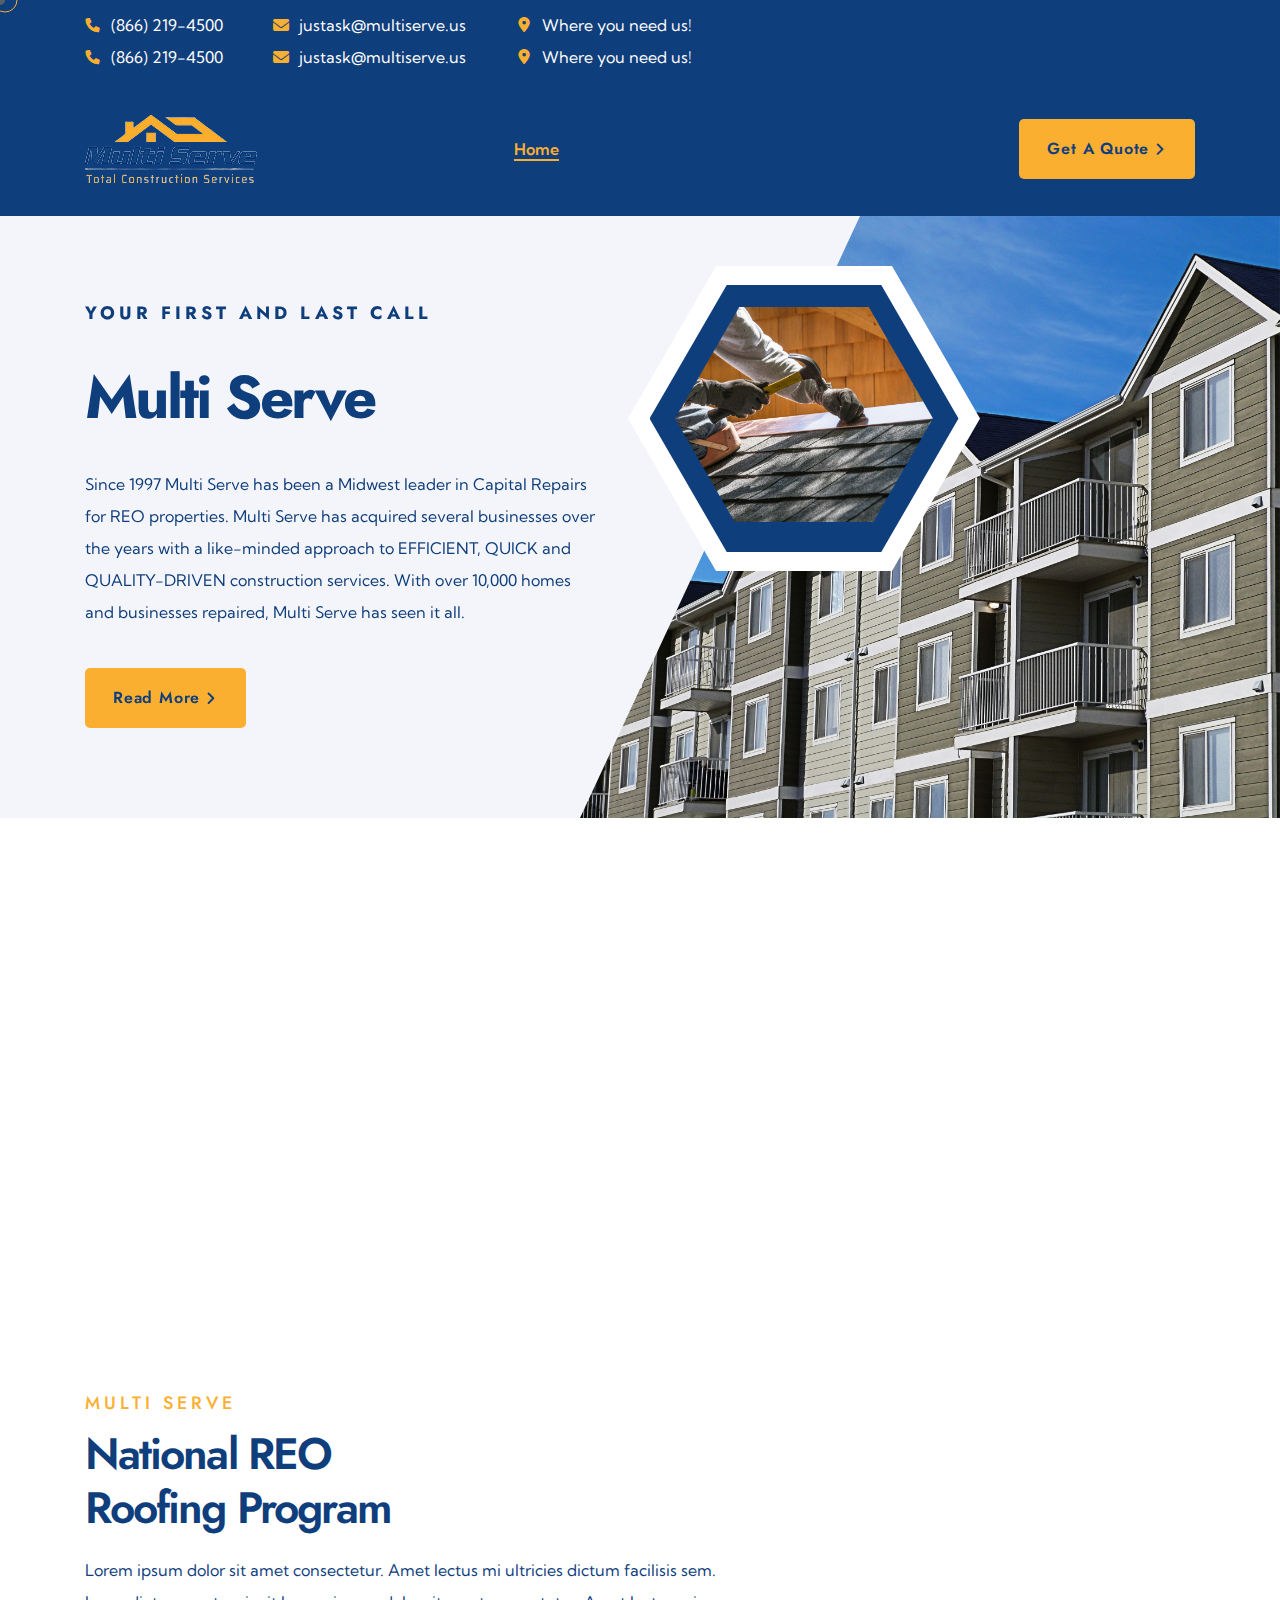
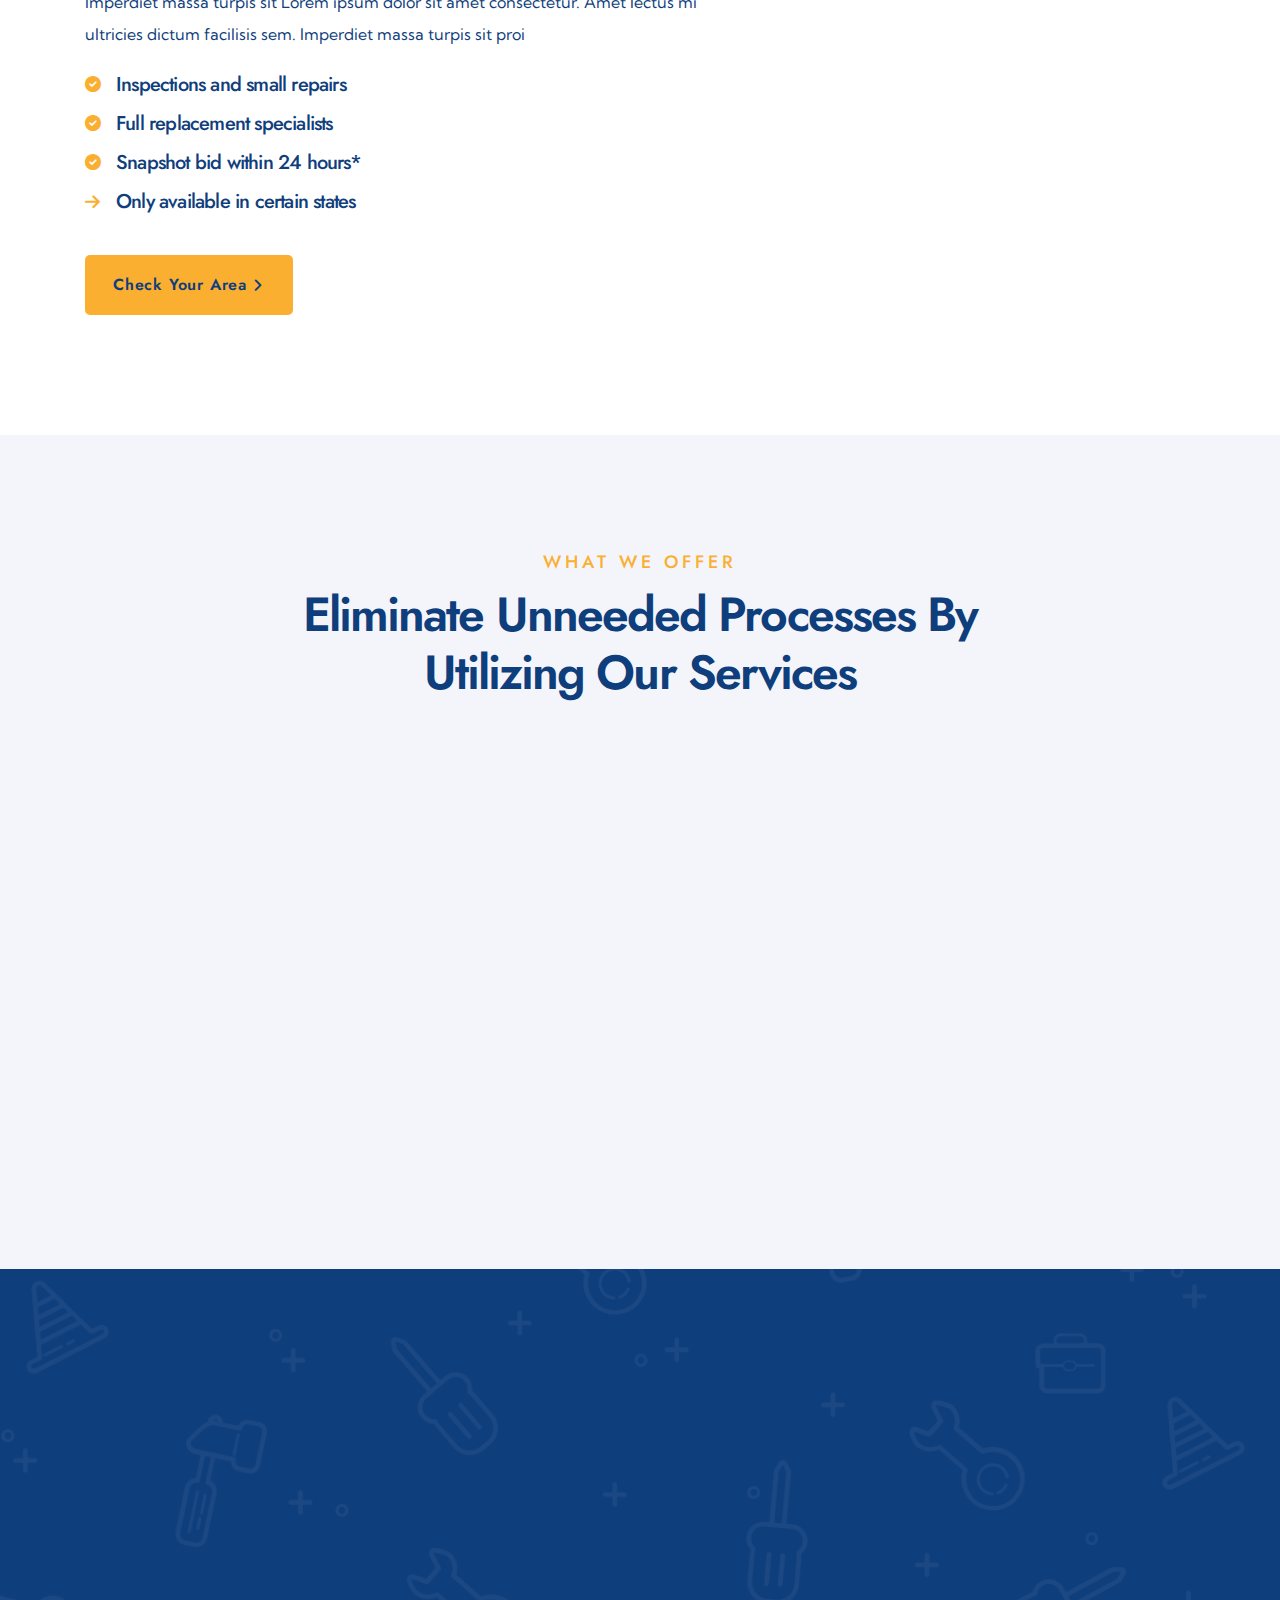
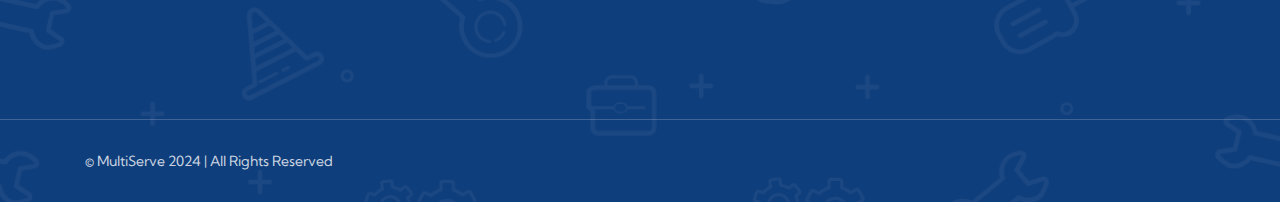
==== index.html @ 9b361db8 "Revert "fix links"" ====
<!DOCTYPE html>
<html lang="en">

<head>
    <meta charset="UTF-8" />
    <meta name="viewport" content="width=device-width, initial-scale=1.0" />
    <title> Home | MultiServe </title>
    <!-- favicons Icons -->
    <link rel="apple-touch-icon" sizes="180x180" href="assets/images/favicons/apple-touch-icon.png" />
    <link rel="icon" type="image/png" sizes="32x32" href="assets/images/favicons/favicon-32x32.png" />
    <link rel="icon" type="image/png" sizes="16x16" href="assets/images/favicons/favicon-16x16.png" />
    <link rel="manifest" href="assets/images/favicons/site.webmanifest" />
    <meta name="description" content="Home | MultiServe" />

    <!-- fonts -->
    <link rel="preconnect" href="https://fonts.googleapis.com">

    <link rel="preconnect" href="https://fonts.gstatic.com" crossorigin>

    <link href="https://fonts.googleapis.com/css2?family=Kumbh+Sans:wght@100..900&display=swap" rel="stylesheet">

    <link href="https://fonts.googleapis.com/css2?family=Jost:ital,wght@0,100..900;1,100..900&display=swap"
        rel="stylesheet">



    <link rel="stylesheet" href="assets/vendors/bootstrap/css/bootstrap.min.css" />
    <link rel="stylesheet" href="assets/vendors/animate/animate.min.css" />
    <link rel="stylesheet" href="assets/vendors/animate/custom-animate.css" />
    <link rel="stylesheet" href="assets/vendors/fontawesome/css/all.min.css" />
    <link rel="stylesheet" href="assets/vendors/jarallax/jarallax.css" />
    <link rel="stylesheet" href="assets/vendors/jquery-magnific-popup/jquery.magnific-popup.css" />
    <link rel="stylesheet" href="assets/vendors/odometer/odometer.min.css" />
    <link rel="stylesheet" href="assets/vendors/swiper/swiper.min.css" />
    <link rel="stylesheet" href="assets/vendors/icons/style.css">
    <link rel="stylesheet" href="assets/vendors/owl-carousel/owl.carousel.min.css" />
    <link rel="stylesheet" href="assets/vendors/owl-carousel/owl.theme.default.min.css" />
    <link rel="stylesheet" href="assets/vendors/bootstrap-select/css/bootstrap-select.min.css" />
    <link rel="stylesheet" href="assets/vendors/nice-select/nice-select.css" />
    <link rel="stylesheet" href="assets/vendors/jquery-ui/jquery-ui.css" />

    <link rel="stylesheet" href="assets/css/styles.css" />
    <link rel="stylesheet" href="assets/css/styles-responsive.css" />
</head>

<body class="custom-cursor">

    <div class="custom-cursor__cursor"></div>
    <div class="custom-cursor__cursor-two"></div>

    <div class="page-wrapper">
        <header class="main-header-three">
            <div class="main-menu-three__top">
                <div class="container">
                    <div class="main-menu-three__top-inner">
                        <div class="main-menu-three__top-right">
                            <ul class="list-unstyled main-menu-three__contact-list">
                                <li>
                                    <div class="icon">
                                        <i class="icon-call"></i>
                                    </div>
                                    <div class="text">
                                        <p><a href="tel:866218-4500">(866) 219-4500</a>
                                        </p>
                                    </div>
                                </li>
                                <li>
                                    <div class="icon">
                                        <i class="icon-envolop"></i>
                                    </div>
                                    <div class="text">
                                        <p><a href="mailto:justask@multiserve.us">justask@multiserve.us</a>
                                        </p>
                                    </div>
                                </li>
                                <li>
                                    <div class="icon">
                                        <i class="icon-location"></i>
                                    </div>
                                    <div class="text">
                                        <p>Where you need us!</p>
                                    </div>
                                </li>
                            </ul>
                            <!-- <div class="main-menu-three__social">
                                        <a href="#"><i class="icon-facebook"></i></a>
                                        <a href="#"><i class="icon-instagram"></i></a>
                                        <a href="#"><i class="icon-twitter"></i></a>
                                        <a href="#"><i class="icon-linkin"></i></a>
                                    </div> -->
                            <div class="main-menu-three__top-right">
                                <ul class="list-unstyled main-menu-three__contact-list">
                                    <li>
                                        <div class="icon">
                                            <i class="icon-call"></i>
                                        </div>
                                        <div class="text">
                                            <p><a href="tel:866218-4500">(866) 219-4500</a>
                                            </p>
                                        </div>
                                    </li>
                                    <li>
                                        <div class="icon">
                                            <i class="icon-envolop"></i>
                                        </div>
                                        <div class="text">
                                            <p><a href="mailto:justask@multiserve.us">justask@multiserve.us</a>
                                            </p>
                                        </div>
                                    </li>
                                    <li>
                                        <div class="icon">
                                            <i class="icon-location"></i>
                                        </div>
                                        <div class="text">
                                            <p>Where you need us!</p>
                                        </div>
                                    </li>
                                </ul>
                                <!-- <div class="main-menu-three__social">
                                        <a href="#"><i class="icon-facebook"></i></a>
                                        <a href="#"><i class="icon-instagram"></i></a>
                                        <a href="#"><i class="icon-twitter"></i></a>
                                        <a href="#"><i class="icon-linkin"></i></a>
                                    </div> -->
                            </div>
                        </div>
                    </div>
                </div>
                <nav class="main-menu main-menu-three">
                    <div class="main-menu-three__wrapper">
                        <div class="container">
                            <div class="main-menu-three__wrapper-inner">
                                <div class="main-menu-three__logo">
                                    <a href="index.html"><img src="assets/images/resources/logo-full.png" alt=""></a>
                                </div>
                                <div class="main-menu-three__left">
                                    <div class="main-menu-three__main-menu-box">
                                        <a href="#" class="mobile-nav__toggler"><i class="fa fa-bars"></i></a>
                                        <ul class="main-menu__list">
                                            <li>
                                                <a href="index.html">Home </a>
                                            </li>
                                            <li>
                                                <a href="about.html">About Us</a>
                                            </li>
                                            <li>
                                                <a href="contact.html">Contact</a>
                                            </li>
                                        </ul>
                                    </div>
                                </div>
                                <div class="main-menu-three__right">
                                    <div class="main-menu-three__btn-box">
                                        <a href="contact.html" class="main-menu-three__btn thm-btn">Get a quote<span
                                                class="icon-arrow-left"></span></a>
                                    </div>
                                </div>
                            </div>
                        </div>
                    </div>
                </nav>
        </header>

        <div class="stricky-header stricked-menu main-menu main-menu-three">
            <div class="sticky-header__content"></div><!-- /.sticky-header__content -->
        </div><!-- /.stricky-header -->

        <!--Main Slider Two Start-->
        <section class="main-slider-two">
            <div class="swiper-container thm-swiper__slider"
                data-swiper-options='{"slidesPerView": 1, "effect": "fade"}'>
                <div class="swiper-wrapper">

                    <div class="swiper-slide">
                        <div class="main-slider-two__img"
                            style="background-image: url(assets/images/resources/main-slider-two-img-1.jpg);"></div>
                        <div class="main-slier-two__small-img-box">
                            <div class="main-slier-two__small-img-inner">
                                <div class="main-slier-two__small-img">
                                    <img src="assets/images/resources/main-slier-two-small-img-1.jpg" alt="">
                                </div>
                            </div>
                        </div>
                        <div class="main-slier-two__shape-1"></div>
                        <div class="main-slier-two__shape-2"></div>
                        <div class="main-slier-two__shape-3"></div>
                        <div class="container">
                            <div class="row">
                                <div class="col-xl-12">
                                    <div class="main-slider-two__content">
                                        <div class="main-slider-two__sub-title-box">
                                            <p class="main-slider-two__sub-title">YOUR FIRST AND LAST CALL</p>
                                        </div>
                                        <h2 class="main-slider-two__title">Multi Serve</h2>
                                        <p class="main-slider-two__text">
                                            Since 1997 Multi Serve has been a Midwest leader in Capital Repairs <br />
                                            for REO properties. Multi Serve has acquired several businesses over <br />
                                            the years with a like-minded approach to EFFICIENT, QUICK and <br />
                                            QUALITY-DRIVEN construction services. With over 10,000 homes <br /> and
                                            businesses repaired, Multi Serve has seen it all.
                                        </p>
                                        <div class="main-slider-two__btn-and-video">
                                            <div class="main-slider-two__btn-box">
                                                <a href="about.html" class="main-slider-two__btn thm-btn">Read More<span
                                                        class="icon-arrow-left"></span></a>
                                            </div>
                                            <!-- <div class="main-slider-two__video-link">
                                                <a href="https://www.youtube.com/watch?v=Get7rqXYrbQ"
                                                    class="video-popup">
                                                    <div class="main-slider-two__video-icon">
                                                        <span class="icon-play"></span>
                                                        <i class="ripple"></i>
                                                    </div>
                                                </a>
                                                <h4 class="main-slider-two__video-text">Watch Video</h4>
                                            </div> -->
                                        </div>
                                    </div>
                                </div>
                            </div>
                        </div>
                    </div>

                </div>



            </div>
        </section>
        <!--Main Slider Two End-->

        <!--Services Four Start -->
        <section class="services-four">
            <div class="container">
                <div class="row">
                    <!--Services Four Single Start-->
                    <div class="col-xl-3 col-lg-6 col-md-6 wow fadeInLeft" data-wow-delay="100ms">
                        <div class="services-four__single">
                            <div class="services-four__icon">
                                <span class="icon-pros"></span>
                            </div>
                            <div class="services-four__title"><a href="roof-repair-pros.html">Capital Repair</a></div>
                            <p class="services-four__text">Our Capital Repair Services have performed work in over
                                10,000 homes throughout...</p>
                            <div class="services-four__read-more">
                                <a href="roof-repair-pros.html">Read More<span class="icon-right-arrow"></span></a>
                            </div>
                        </div>
                    </div>
                    <!--Services Four Single End-->
                    <!--Services Four Single Start-->
                    <div class="col-xl-3 col-lg-6 col-md-6 wow fadeInUp" data-wow-delay="200ms">
                        <div class="services-four__single">
                            <div class="services-four__icon">
                                <span class="icon-window"></span>
                            </div>
                            <div class="services-four__title"><a href="elevate-roof-solutions.html">Multi-Family
                                    Services</a>
                            </div>
                            <p class="services-four__text">From deferred maintenance to full campus upgrades, Multi
                                Serve is well...</span></p>
                            <div class="services-four__read-more">
                                <a href="elevate-roof-solutions.html">Read More<span
                                        class="icon-right-arrow"></span></a>
                            </div>
                        </div>
                    </div>
                    <!--Services Four Single End-->
                    <!--Services Four Single Start-->
                    <div class="col-xl-3 col-lg-6 col-md-6 wow fadeInUp" data-wow-delay="400ms">
                        <div class="services-four__single">
                            <div class="services-four__icon">
                                <span class="icon-cap"></span>
                            </div>
                            <div class="services-four__title"><a href="roof-repair-pros.html">National Roofing</a></div>
                            <p class="services-four__text">Cosmetic or Full Structural Repairs - Roofing, Siding,
                                Windows, Doors, Mechanics...
                            <div class="services-four__read-more">
                                <a href="roof-repair-pros.html">Read More<span class="icon-right-arrow"></span></a>
                            </div>
                        </div>
                    </div>
                    <!--Services Four Single End-->
                    <!--Services Four Single Start-->
                    <div class="col-xl-3 col-lg-6 col-md-6 wow fadeInRight" data-wow-delay="600ms">
                        <div class="services-four__single">
                            <div class="services-four__icon">
                                <span class="icon-floor"></span>
                            </div>
                            <div class="services-four__title"><a href="elite-roof-installations.html">Realtor
                                    Partnership</a>
                            </div>
                            <p class="services-four__text">We provide you with the tools needed to work hand-in-hand
                                with us to acquire...</p>
                            <div class="services-four__read-more">
                                <a href="premier-roof-maintenance.html">Read More<span
                                        class="icon-right-arrow"></span></a>
                            </div>
                        </div>
                    </div>
                    <!--Services Four Single End-->
                </div>
            </div>
        </section>
        <!--Services Four End -->

        <!--About Two Start -->
        <section class="about-two">
            <div class="container">
                <div class="row">
                    <div class="col-xl-7">
                        <div class="about-two__left">
                            <div class="section-title text-left">
                                <div class="section-title__tagline-box">
                                    <span class="section-title__tagline">MULTI SERVE</span>
                                </div>
                                <h2 class="section-title__title">National REO <br>Roofing Program</h2>
                            </div>
                            <p class="about-two__text">Lorem ipsum dolor sit amet consectetur. Amet lectus mi ultricies
                                dictum facilisis sem.<br> Imperdiet massa turpis sit Lorem ipsum dolor sit amet
                                consectetur.
                                Amet lectus mi<br> ultricies dictum facilisis sem. Imperdiet massa turpis sit proi</p>
                            <ul class="about-two__points list-unstyled">
                                <li>
                                    <div class="icon">
                                        <span class="icon-check"></span>
                                    </div>
                                    <p>Inspections and small repairs</p>
                                </li>
                                <li>
                                    <div class="icon">
                                        <span class="icon-check"></span>
                                    </div>
                                    <p>Full replacement specialists</p>
                                </li>
                                <li>
                                    <div class="icon">
                                        <span class="icon-check"></span>
                                    </div>
                                    <p>Snapshot bid within 24 hours*</p>
                                </li>
                                <li>
                                    <div class="icon">
                                        <span class="icon-right-arrow"></span>
                                    </div>
                                    <p>Only available in certain states</p>
                                </li>
                            </ul>
                            <div class="about-two__btn-box">
                                <a href="about.html" class="about-two__btn thm-btn">Check your area<span
                                        class="icon-arrow-left"></span></a>
                            </div>
                        </div>
                    </div>
                    <div class="col-xl-5">
                        <div class="about-two__right wow slideInRight" data-wow-delay="100ms"
                            data-wow-duration="2500ms">
                            <div class="about-two__img-box">
                                <div class="about-two__img">
                                    <img src="assets/images/resources/about-two-img-1.jpg" alt="">
                                    <!-- <div class="about-two__video-link">
                                        <a href="https://www.youtube.com/watch?v=Get7rqXYrbQ" class="video-popup">
                                            <div class="about-two__video-icon">
                                                <span class="icon-play"></span>
                                                <i class="ripple"></i>
                                            </div>
                                        </a>
                                    </div> -->
                                </div>
                                <div class="about-two__img-shape"></div>
                                <!-- <div class="about-two__happy-client">
                                    <ul class="about-two__happy-client-img-list list-unstyled">
                                        <li>
                                            <div class="about-two__happy-client-img">
                                                <img src="assets/images/resources/about-two-happy-client-img-1.jpg"
                                                    alt="">
                                            </div>
                                        </li>
                                        <li>
                                            <div class="about-two__happy-client-img">
                                                <img src="assets/images/resources/about-two-happy-client-img-2.jpg"
                                                    alt="">
                                            </div>
                                        </li>
                                        <li>
                                            <div class="about-two__happy-client-img">
                                                <img src="assets/images/resources/about-two-happy-client-img-3.jpg"
                                                    alt="">
                                            </div>
                                        </li>
                                    </ul>
                                    <div class="about-two__happy-client-content">
                                        <div class="about-two__count count-box">
                                            <h3 class="count-text" data-stop="200" data-speed="1500">00</h3>
                                            <span>+</span>
                                        </div>
                                        <p class="about-two__text">Happy Clients</p>
                                    </div>
                                </div> -->
                                <p style="width: 100%;"><small style="float: right;">
                                        *In most cases.
                                    </small></p>
                            </div>
                        </div>
                    </div>
                </div>
            </div>
        </section>
        <!--About Two End -->

        <!--Process One Start -->
        <section class="process-one">
            <div class="container">
                <div class="section-title text-center">
                    <div class="section-title__tagline-box">
                        <span class="section-title__tagline">WHAT WE OFFER</span>
                    </div>
                    <h2 class="section-title__title">Eliminate unneeded processes by<br> utilizing our services</h2>
                </div>
                <div class="row">
                    <!--Process One Single Start-->
                    <div class="col-xl-3 col-md-6 wow fadeInRight">
                        <div class="process-one__single">
                            <div class="process-one__icon">
                                <span class="icon-moss"></span>
                            </div>
                            <h3 class="process-one__title">Roofing</h3>
                        </div>
                    </div>
                    <!--Process One Single End-->
                    <!--Process One Single Start-->
                    <div class="col-xl-3 col-md-6 wow fadeInRight">
                        <div class="process-one__single">
                            <div class="process-one__icon">
                                <span class="icon-horizon"></span>
                            </div>
                            <h3 class="process-one__title">Siding</h3>
                        </div>
                    </div>
                    <!--Process One Single End-->
                    <!--Process One Single Start-->
                    <div class="col-xl-3 col-md-6 wow fadeInRight">
                        <div class="process-one__single">
                            <div class="process-one__icon">
                                <span class="icon-attic"></span>
                            </div>
                            <h3 class="process-one__title">Windows</h3>
                        </div>
                    </div>
                    <!--Process One Single End-->
                    <!--Process One Single Start-->
                    <div class="col-xl-3 col-md-6 wow fadeInRight">
                        <div class="process-one__single">
                            <div class="process-one__icon">
                                <span class="icon-ice-dam"></span>
                            </div>
                            <h3 class="process-one__title">Painting</h3>
                        </div>
                    </div>
                    <!--Process One Single End-->
                    <!--Process One Single Start-->
                    <div class="col-xl-3 col-md-6 wow fadeInRight">
                        <div class="process-one__single">
                            <div class="process-one__icon">
                                <span class="icon-roof-cleaning"></span>
                            </div>
                            <h3 class="process-one__title">Flooring</h3>
                        </div>
                    </div>
                    <!--Process One Single End-->
                    <!--Process One Single Start-->
                    <div class="col-xl-3 col-md-6 wow fadeInRight">
                        <div class="process-one__single">
                            <div class="process-one__icon">
                                <span class="icon-eaves"></span>
                            </div>
                            <h3 class="process-one__title">Doors</h3>
                        </div>
                    </div>
                    <!--Process One Single End-->
                    <!--Process One Single Start-->
                    <div class="col-xl-3 col-md-6 wow fadeInRight">
                        <div class="process-one__single">
                            <div class="process-one__icon">
                                <span class="icon-eaves"></span>
                            </div>
                            <h3 class="process-one__title">Mechanics</h3>
                        </div>
                    </div>
                    <!--Process One Single End-->
                    <!--Process One Single Start-->
                    <div class="col-xl-3 col-md-6 wow fadeInRight">
                        <div class="process-one__single">
                            <div class="process-one__icon">
                                <span class="icon-eaves"></span>
                            </div>
                            <h3 class="process-one__title">Compliance</h3>
                        </div>
                    </div>
                    <!--Process One Single End-->
                    <div class="col-0 col-xl-1"></div>
                    <!--Process One Single Start-->
                    <div class="col-xl-5 col-lg-6 wow fadeInRight">
                        <div class="process-one__single">
                            <div class="process-one__icon">
                                <span class="icon-eaves"></span>
                            </div>
                            <h3 class="process-one__title">Light and full construction</h3>
                        </div>
                    </div>
                    <!--Process One Single End-->
                    <!--Process One Single Start-->
                    <div class="col-xl-5 col-lg-6 wow fadeInRight">
                        <div class="process-one__single">
                            <div class="process-one__icon">
                                <span class="icon-eaves"></span>
                            </div>
                            <h3 class="process-one__title">Mold/Asbestos abatement</h3>
                        </div>
                    </div>
                    <!--Process One Single End-->
                </div>
            </div>
        </section>
        <!--Process One End -->



        <!-- Video One Start
        <section class="video-one">
            <div class="video-one__bg" style="background-image: url(assets/images/backgrounds/video-one-bg.jpg);"></div>
            <div class="container">
                <div class="video-one__inner">
                    <div class="video-one__video-link">
                        <a href="https://www.youtube.com/watch?v=Get7rqXYrbQ" class="video-popup">
                            <div class="video-one__video-icon">
                                <span class="icon-play"></span>
                                <i class="ripple"></i>
                            </div>
                        </a>
                    </div>
                </div>
            </div>
        </section>
        Video One End -->



        <!--Site Footer Start-->
        <footer class="site-footer-two">
            <div class="site-footer-two__bg"
                style="background-image: url(assets/images/backgrounds/site-footer-two-bg.png);"></div>
            <div class="site-footer-two__top">
                <div class="container">
                    <div class="site-footer-two__top-inner">
                        <div class="row">
                            <div class="col-xl-2 col-lg-6 col-md-6 wow fadeInUp" data-wow-delay="100ms">
                                <div class="footer-widget-two__column footer-widget-two__about">
                                    <div class="footer-widget-two__logo">
                                        <a href="index.html"><img src="assets/images/resources/logo-white.png"
                                                alt=""></a>
                                    </div>
                                    <p class="footer-widget-two__about-text">The first and last call <br /> you'll need
                                        to make!</p>
                                    <div class="footer-widget-two__social">
                                        <a href="#"><span class="icon-facebook"></span></a>
                                        <a href="#"><span class="icon-twitter"></span></a>
                                        <a href="#"><span class="icon-linkin"></span></a>
                                        <a href="#"><span class="icon-pinterest"></span></a>
                                    </div>
                                </div>
                            </div>
                            <div class="col-xl-3 col-lg-6 col-md-6 wow fadeInUp" data-wow-delay="200ms">
                                <div class="footer-widget-two__column footer-widget-two__services">
                                    <div class="footer-widget-two__title-box">
                                        <h3 class="footer-widget-two__title">Services</h3>
                                    </div>
                                    <ul class="footer-widget-two__services-list list-unstyled">
                                        <li>
                                            <a href="elite-roof-installations.html"><span
                                                    class="icon-arrow-left"></span>REO Capital Repair</a>
                                        </li>
                                        <li>
                                            <a href="roof-repair-pros.html"><span
                                                    class="icon-arrow-left"></span>Multi-Family Services</a>
                                        </li>
                                        <li>
                                            <a href="elevate-roof-solutions.html"><span
                                                    class="icon-arrow-left"></span>National Roofing Program</a>
                                        </li>
                                        <li>
                                            <a href="elevate-roof-solutions.html"><span
                                                    class="icon-arrow-left"></span>Partnership Program</a>
                                        </li>
                                    </ul>
                                </div>
                            </div>
                            <div class="col-xl-4 col-lg-6 col-md-6 wow fadeInUp" data-wow-delay="300ms">
                                <div class="footer-widget-two__column footer-widget-two__contact">
                                    <div class="footer-widget-two__title-box">
                                        <h3 class="footer-widget-two__title">Let's Connect</h3>
                                    </div>
                                    <ul class="footer-widget-two__contact-list list-unstyled">
                                        <li>
                                            <div class="icon">
                                                <span class="icon-call"></span>
                                            </div>
                                            <a href="tel:866218-4500">(866) 219-4500</a>
                                        </li>
                                        <li>
                                            <div class="icon">
                                                <span class="icon-envolop"></span>
                                            </div>
                                            <a href="mailto:justask@multiserve.us">justask@multiserve.us</a>
                                        </li>
                                        <li>
                                            <div class="icon">
                                                <span class="icon-location"></span>
                                            </div>
                                            <p>Where you need us!</p>
                                        </li>
                                    </ul>
                                </div>
                            </div>
                        </div>
                    </div>
                </div>
            </div>
            <div class="site-footer__bottom">
                <div class="container">
                    <div class="site-footer__bottom-inner">
                        <p class="site-footer__bottom-text">© MultiServe 2024 | All Rights Reserved</p>
                    </div>
                </div>
            </div>
        </footer>
        <!--Site Footer End-->


    </div><!-- /.page-wrapper -->


    <div class="mobile-nav__wrapper">
        <div class="mobile-nav__overlay mobile-nav__toggler"></div>
        <!-- /.mobile-nav__overlay -->
        <div class="mobile-nav__content">
            <span class="mobile-nav__close mobile-nav__toggler"><i class="fa fa-times"></i></span>

            <div class="logo-box">
                <a href="index.html" aria-label="logo image">
                    <img src="assets/images/resources/logo-white.png" width="150" alt="" />
                </a>
            </div>
            <!-- /.logo-box -->
            <div class="mobile-nav__container"></div>
            <!-- /.mobile-nav__container -->

            <ul class="mobile-nav__contact list-unstyled">
                <li>
                    <i class="fa fa-envelope"></i>
                    <a href="mailto:justask@multiserve.us">justask@multiserve.us</a>
                </li>
                <li>
                    <i class="fa fa-phone-alt"></i>
                    <a href="tel:866218-4500">(866) 219-4500</a>
                </li>
            </ul><!-- /.mobile-nav__contact -->
            <div class="mobile-nav__top">
                <div class="mobile-nav__social">
                    <a href="#" class="fab fa-twitter"></a>
                    <a href="#" class="fab fa-facebook-square"></a>
                    <a href="#" class="fab fa-pinterest-p"></a>
                    <a href="#" class="fab fa-instagram"></a>
                </div><!-- /.mobile-nav__social -->
            </div><!-- /.mobile-nav__top -->



        </div>
        <!-- /.mobile-nav__content -->
    </div>
    <!-- /.mobile-nav__wrapper -->

    <!--Scroll to top-->
    <div class="scroll-to-top">
        <svg class="scroll-top-inner" viewBox="-1 -1 102 102">
            <path d="M50,1 a49,49 0 0,1 0,98 a49,49 0 0,1 0,-98" />
        </svg>
    </div>


    <script src="assets/vendors/jquery/jquery-3.6.0.min.js"></script>
    <script src="assets/vendors/bootstrap/js/bootstrap.bundle.min.js"></script>
    <script src="assets/vendors/jarallax/jarallax.min.js"></script>
    <script src="assets/vendors/jquery-ajaxchimp/jquery.ajaxchimp.min.js"></script>
    <script src="assets/vendors/jquery-appear/jquery.appear.min.js"></script>
    <script src="assets/vendors/jquery-circle-progress/jquery.circle-progress.min.js"></script>
    <script src="assets/vendors/jquery-magnific-popup/jquery.magnific-popup.min.js"></script>
    <script src="assets/vendors/jquery-validate/jquery.validate.min.js"></script>
    <script src="assets/vendors/odometer/odometer.min.js"></script>
    <script src="assets/vendors/swiper/swiper.min.js"></script>
    <script src="assets/vendors/wnumb/wNumb.min.js"></script>
    <script src="assets/vendors/wow/wow.js"></script>
    <script src="assets/vendors/isotope/isotope.js"></script>
    <script src="assets/vendors/owl-carousel/owl.carousel.min.js"></script>
    <script src="assets/vendors/bootstrap-select/js/bootstrap-select.min.js"></script>
    <script src="assets/vendors/jquery-ui/jquery-ui.js"></script>
    <script src="assets/vendors/jquery.circle-type/jquery.circleType.js"></script>
    <script src="assets/vendors/jquery.circle-type/jquery.lettering.min.js"></script>
    <script src="assets/vendors/nice-select/jquery.nice-select.min.js"></script>
    <script src="assets/vendors/marque/marquee.min.js"></script>
    <script src="assets/vendors/countdown/countdown.min.js"></script>
    <script src="assets/vendors/gsap/gsap.js"></script>
    <script src="assets/vendors/gsap/ScrollTrigger.js"></script>
    <script src="assets/vendors/gsap/SplitText.js"></script>
    <script src="assets/vendors/scroll/scrolltop.min.js"></script>

    <script src="assets/js/index.js"></script>
</body>

</html>
---- assets/vendors/jarallax/jarallax.css ----
.jarallax {
    position: relative;
    z-index: 0;
}
.jarallax > .jarallax-img {
    position: absolute;
    object-fit: cover;
    /* support for plugin https://github.com/bfred-it/object-fit-images */
    font-family: 'object-fit: cover;';
    top: 0;
    left: 0;
    width: 100%;
    height: 100%;
    z-index: -1;
}
---- assets/vendors/icons/style.css ----
@font-face {
  font-family: 'icomoon';
  src: url('fonts/icomoon.eot?orkqwr');
  src: url('fonts/icomoon.eot?orkqwr#iefix') format('embedded-opentype'),
    url('fonts/icomoon.ttf?orkqwr') format('truetype'), url('fonts/icomoon.woff?orkqwr') format('woff'),
    url('fonts/icomoon.svg?orkqwr#icomoon') format('svg');
  font-weight: normal;
  font-style: normal;
  font-display: block;
}

[class^='icon-'],
[class*=' icon-'] {
  /* use !important to prevent issues with browser extensions that change fonts */
  font-family: 'icomoon' !important;
  speak: never;
  font-style: normal;
  font-weight: normal;
  font-variant: normal;
  text-transform: none;
  line-height: 1;

  /* Better Font Rendering =========== */
  -webkit-font-smoothing: antialiased;
  -moz-osx-font-smoothing: grayscale;
}

.icon-arrow-left:before {
  content: '\e900';
}

.icon-arrow-right:before {
  content: '\e901';
}

.icon-arrow-up:before {
  content: '\e902';
}

.icon-arrow-up-2:before {
  content: '\e903';
}

.icon-attic:before {
  content: '\e904';
}

.icon-award:before {
  content: '\e905';
}

.icon-award-2:before {
  content: '\e906';
}

.icon-big-arrow:before {
  content: '\e907';
}

.icon-calender:before {
  content: '\e908';
}

.icon-call:before {
  content: '\e909';
}

.icon-cap:before {
  content: '\e90a';
}

.icon-check:before {
  content: '\e90b';
}

.icon-comment:before {
  content: '\e90c';
}

.icon-dabble-arrow-1:before {
  content: '\e90d';
}

.icon-dabble-arrow-up:before {
  content: '\e90e';
}

.icon-dil-matchin:before {
  content: '\e90f';
}

.icon-eaves:before {
  content: '\e910';
}

.icon-elevate:before {
  content: '\e911';
}

.icon-email:before {
  content: '\e912';
}

.icon-envolop:before {
  content: '\e913';
}

.icon-facebook:before {
  content: '\e914';
}

.icon-file:before {
  content: '\e915';
}

.icon-floor:before {
  content: '\e916';
}

.icon-hammer:before {
  content: '\e917';
}

.icon-horizon:before {
  content: '\e918';
}

.icon-ice-dam:before {
  content: '\e919';
}

.icon-instagram:before {
  content: '\e91a';
}

.icon-installation:before {
  content: '\e91b';
}

.icon-leak:before {
  content: '\e91c';
}

.icon-left-arrow:before {
  content: '\e91d';
}

.icon-linkin:before {
  content: '\e91e';
}

.icon-location:before {
  content: '\e91f';
}

.icon-moss:before {
  content: '\e920';
}

.icon-munis:before {
  content: '\e921';
}

.icon-paper-plan:before {
  content: '\e922';
}

.icon-pinterest:before {
  content: '\e923';
}

.icon-play:before {
  content: '\e924';
}

.icon-plus:before {
  content: '\e925';
}

.icon-premier:before {
  content: '\e926';
}

.icon-pros:before {
  content: '\e927';
}

.icon-quote:before {
  content: '\e928';
}

.icon-quote-1:before {
  content: '\e929';
}

.icon-review:before {
  content: '\e92a';
}

.icon-right-arrow:before {
  content: '\e92b';
}

.icon-right-arrwo-1:before {
  content: '\e92c';
}

.icon-roof-cleaning:before {
  content: '\e92d';
}

.icon-roof-sealing:before {
  content: '\e92e';
}

.icon-search:before {
  content: '\e92f';
}

.icon-share:before {
  content: '\e930';
}

.icon-shield:before {
  content: '\e931';
}

.icon-star:before {
  content: '\e932';
}

.icon-star-2:before {
  content: '\e933';
}

.icon-twitter:before {
  content: '\e934';
}

.icon-user:before {
  content: '\e935';
}

.icon-user-2:before {
  content: '\e936';
}

.icon-Vector:before {
  content: '\e937';
}

.icon-Vector-1:before {
  content: '\e938';
}

.icon-Vector-3:before {
  content: '\e939';
}

.icon-window:before {
  content: '\e93a';
}

.icon-xamps:before {
  content: '\e93b';
}
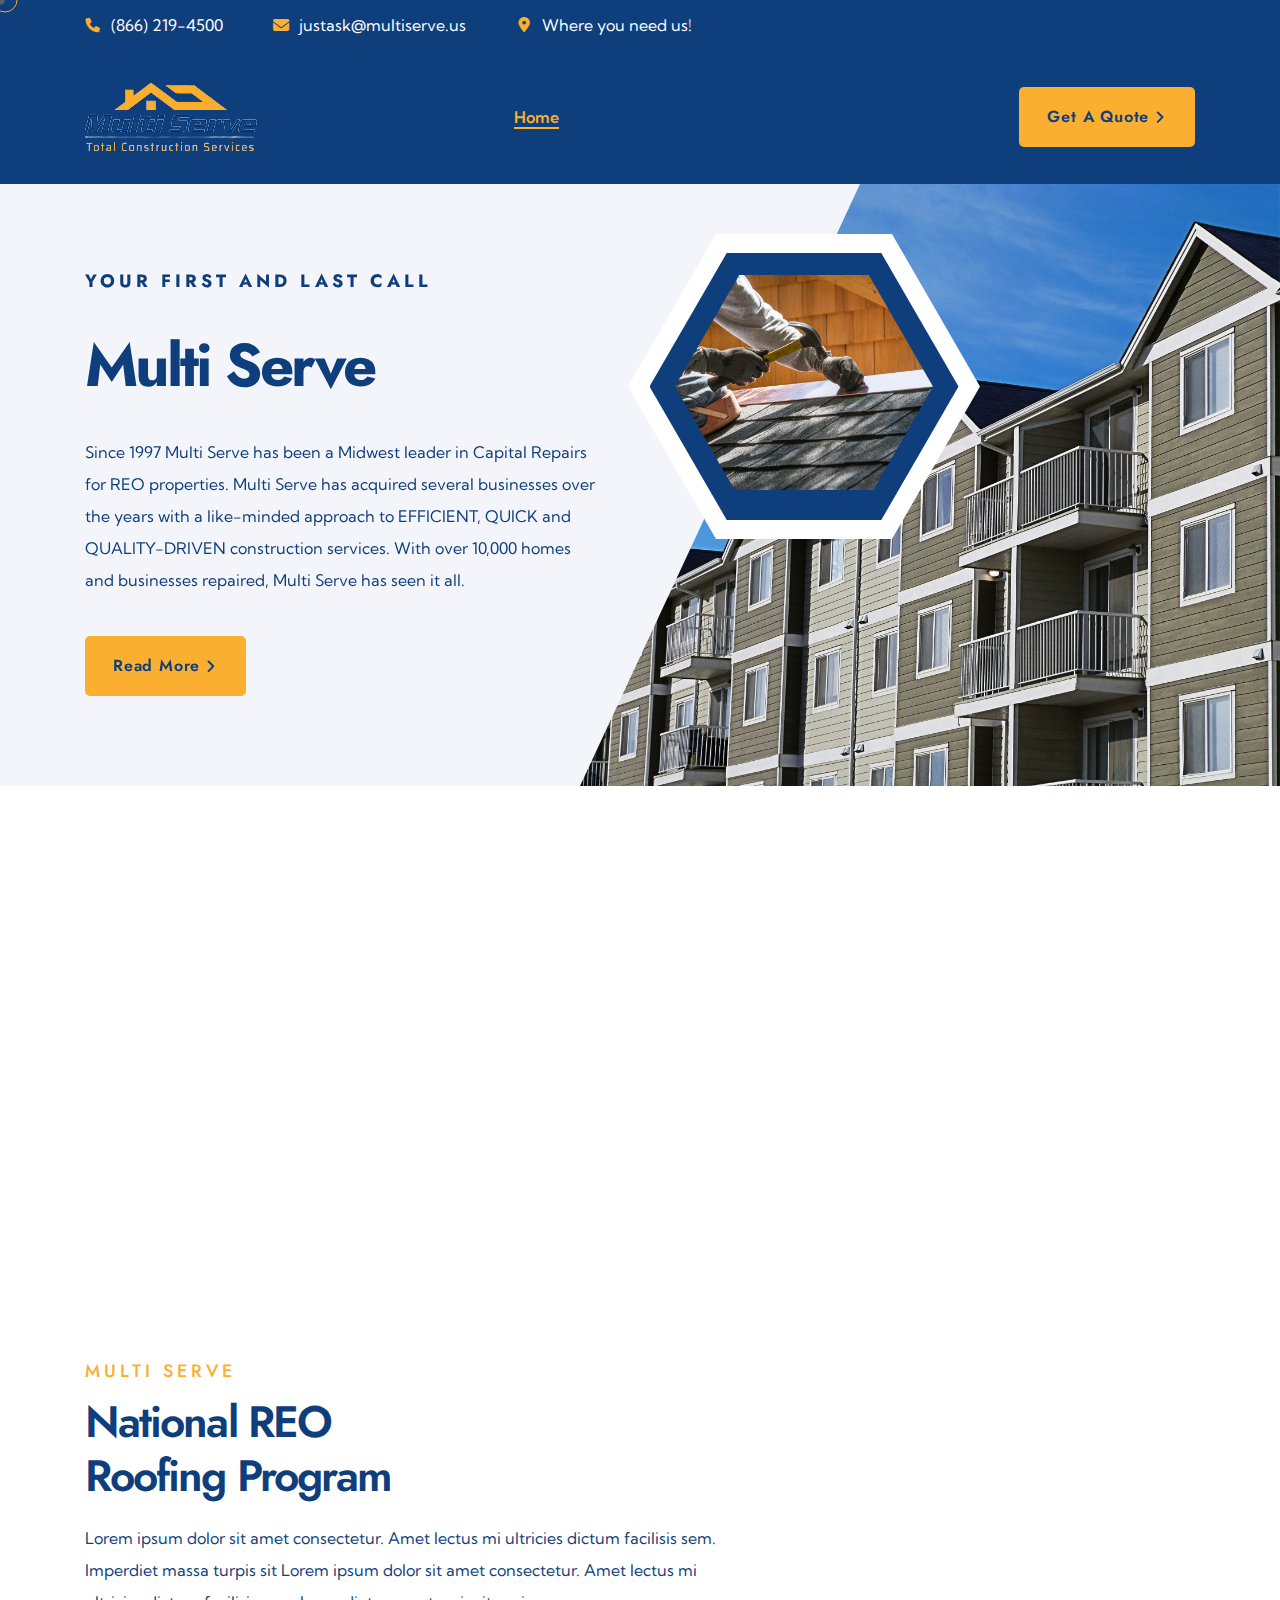
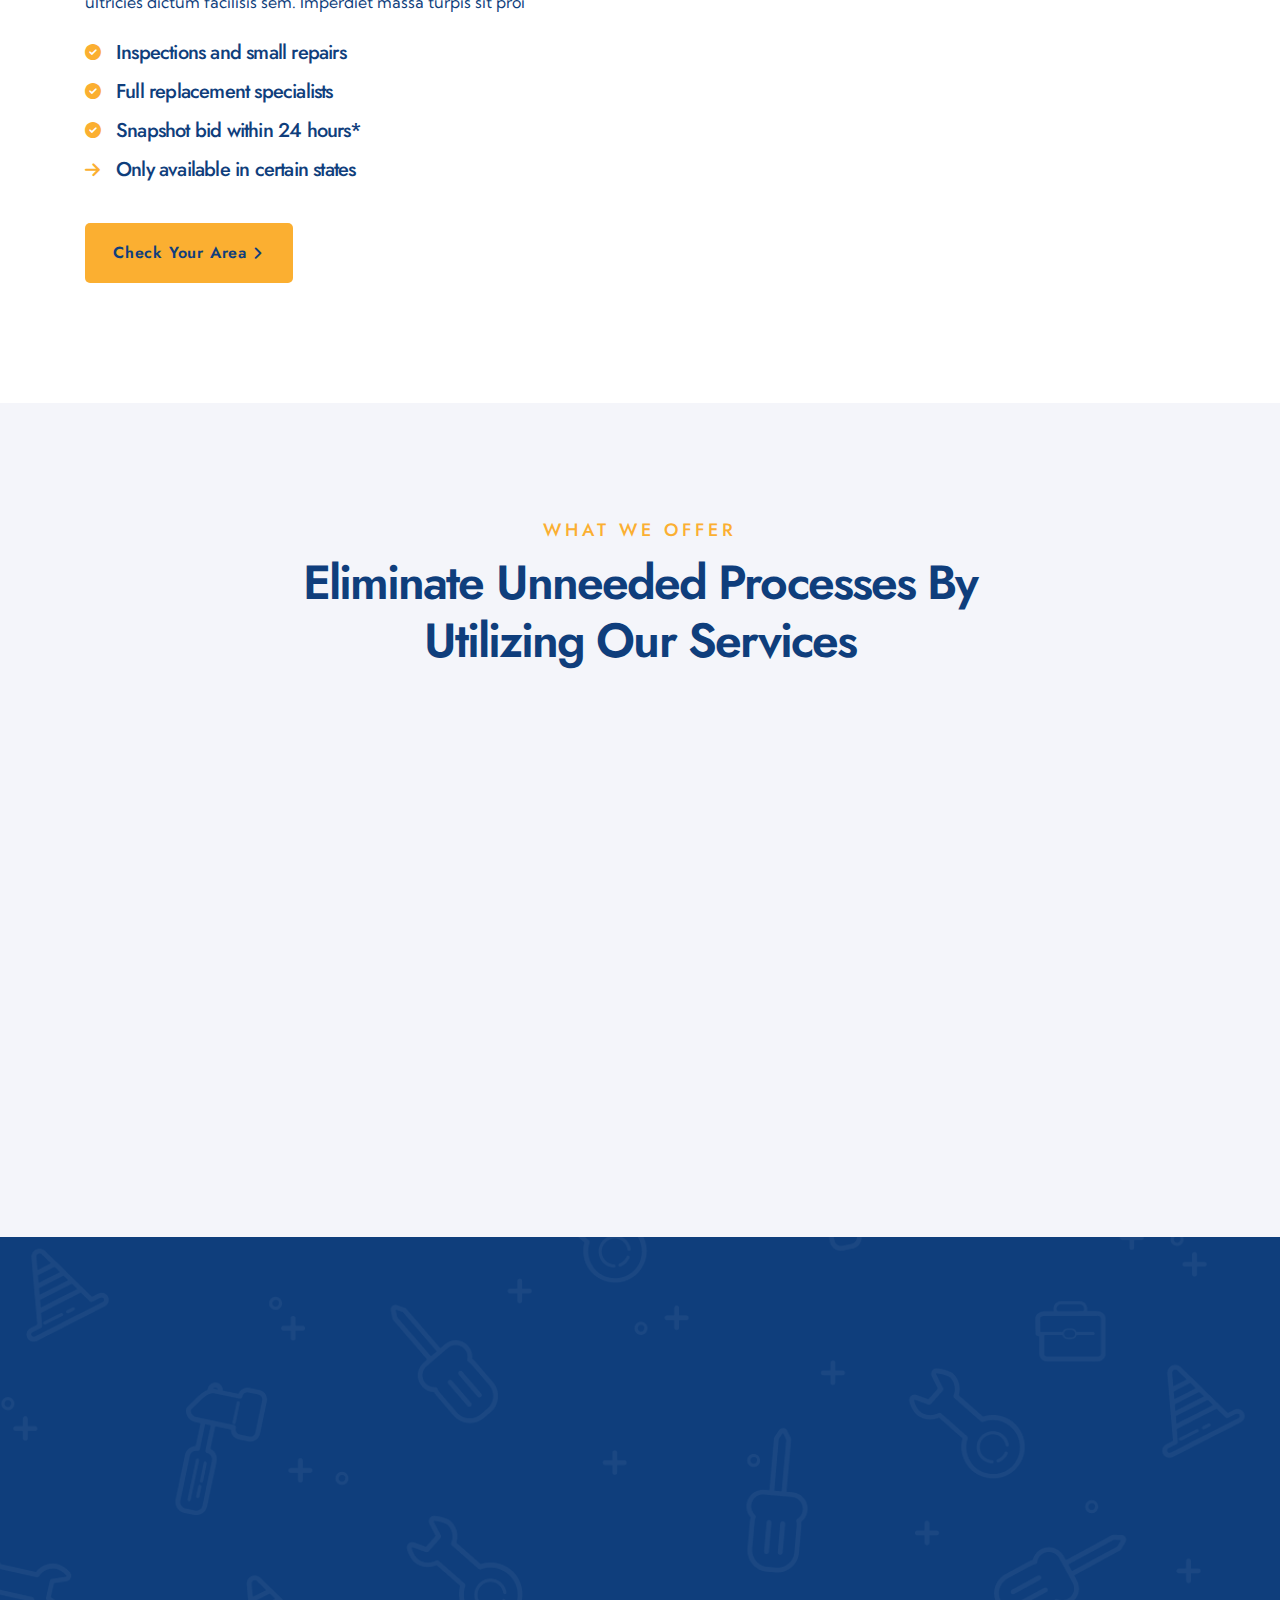
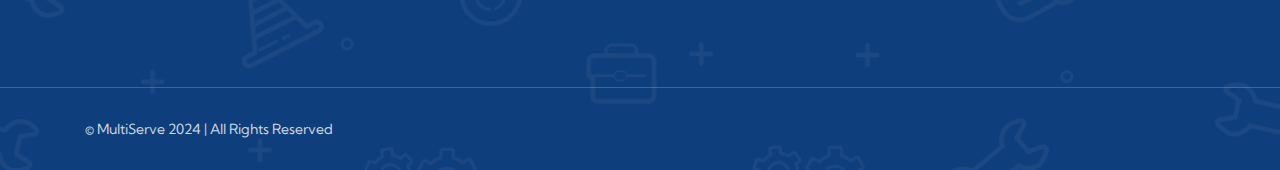
==== commit 81834a20: "fix error" ====
--- a/index.html
+++ b/index.html
@@ -48,6 +48,50 @@
     <div class="custom-cursor__cursor"></div>
     <div class="custom-cursor__cursor-two"></div>
 
+    <!-- preloader -->
+    <div class="loader-wrap">
+        <div class="preloader">
+            <div id="handle-preloader" class="handle-preloader">
+                <div class="animation-preloader">
+                    <div class="spinner"></div>
+                    <div class="txt-loading">
+                        <span data-text-preloader="M" class="letters-loading">
+                            M
+                        </span>
+                        <span data-text-preloader="U" class="letters-loading">
+                            U
+                        </span>
+                        <span data-text-preloader="L" class="letters-loading">
+                            L
+                        </span>
+                        <span data-text-preloader="T" class="letters-loading">
+                            T
+                        </span>
+                        <span data-text-preloader="I" class="letters-loading">
+                            I
+                        </span>
+                        <span data-text-preloader="S" class="letters-loading">
+                            S
+                        </span>
+                        <span data-text-preloader="E" class="letters-loading">
+                            E
+                        </span>
+                        <span data-text-preloader="R" class="letters-loading">
+                            R
+                        </span>
+                        <span data-text-preloader="V" class="letters-loading">
+                            V
+                        </span>
+                        <span data-text-preloader="E" class="letters-loading">
+                            E
+                        </span>
+                    </div>
+                </div>
+            </div>
+        </div>
+    </div>
+    <!-- preloader end -->
+
     <div class="page-wrapper">
         <header class="main-header-three">
             <div class="main-menu-three__top">
@@ -83,47 +127,11 @@
                                 </li>
                             </ul>
                             <!-- <div class="main-menu-three__social">
-                                        <a href="#"><i class="icon-facebook"></i></a>
-                                        <a href="#"><i class="icon-instagram"></i></a>
-                                        <a href="#"><i class="icon-twitter"></i></a>
-                                        <a href="#"><i class="icon-linkin"></i></a>
-                                    </div> -->
-                            <div class="main-menu-three__top-right">
-                                <ul class="list-unstyled main-menu-three__contact-list">
-                                    <li>
-                                        <div class="icon">
-                                            <i class="icon-call"></i>
-                                        </div>
-                                        <div class="text">
-                                            <p><a href="tel:866218-4500">(866) 219-4500</a>
-                                            </p>
-                                        </div>
-                                    </li>
-                                    <li>
-                                        <div class="icon">
-                                            <i class="icon-envolop"></i>
-                                        </div>
-                                        <div class="text">
-                                            <p><a href="mailto:justask@multiserve.us">justask@multiserve.us</a>
-                                            </p>
-                                        </div>
-                                    </li>
-                                    <li>
-                                        <div class="icon">
-                                            <i class="icon-location"></i>
-                                        </div>
-                                        <div class="text">
-                                            <p>Where you need us!</p>
-                                        </div>
-                                    </li>
-                                </ul>
-                                <!-- <div class="main-menu-three__social">
-                                        <a href="#"><i class="icon-facebook"></i></a>
-                                        <a href="#"><i class="icon-instagram"></i></a>
-                                        <a href="#"><i class="icon-twitter"></i></a>
-                                        <a href="#"><i class="icon-linkin"></i></a>
-                                    </div> -->
-                            </div>
+                                    <a href="#"><i class="icon-facebook"></i></a>
+                                    <a href="#"><i class="icon-instagram"></i></a>
+                                    <a href="#"><i class="icon-twitter"></i></a>
+                                    <a href="#"><i class="icon-linkin"></i></a>
+                                </div> -->
                         </div>
                     </div>
                 </div>
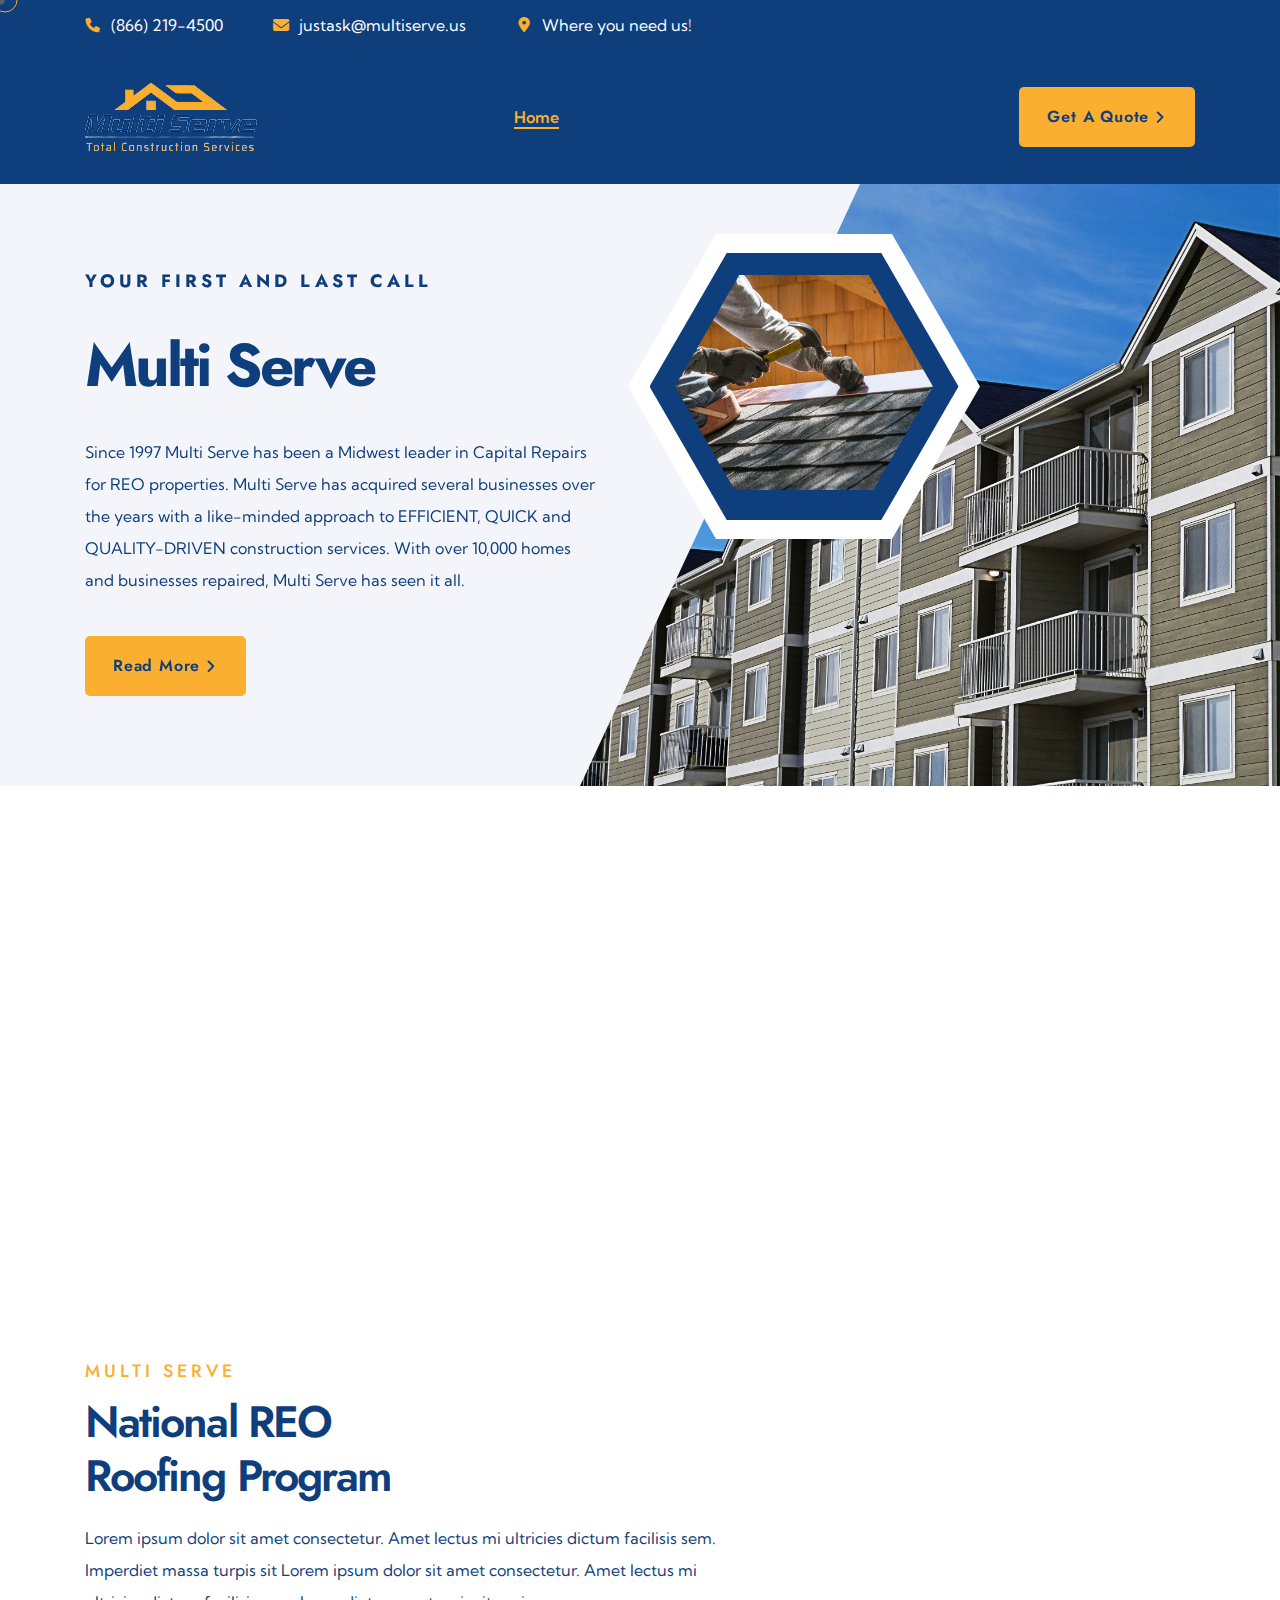
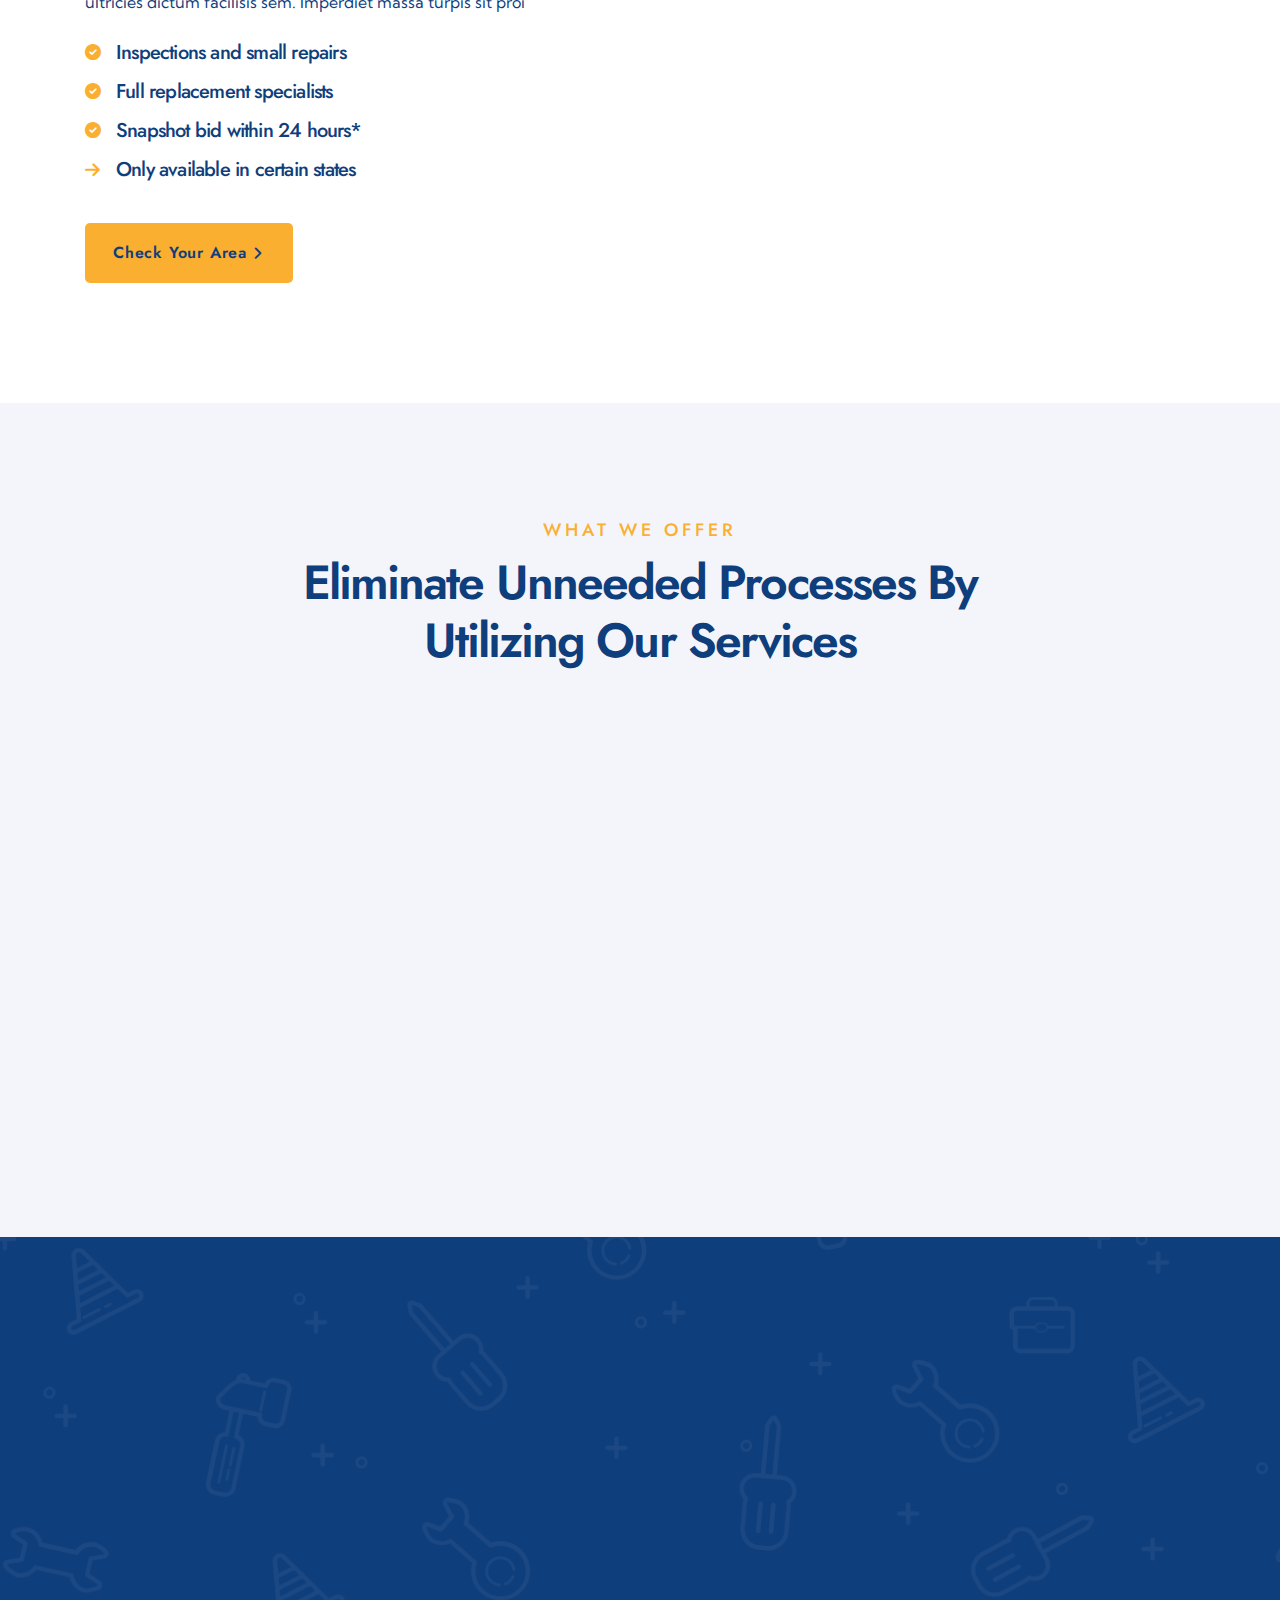
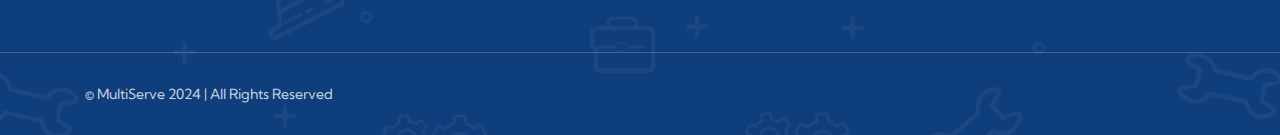
==== commit 63414555: "social fix" ====
--- a/index.html
+++ b/index.html
@@ -571,12 +571,12 @@
                                     </div>
                                     <p class="footer-widget-two__about-text">The first and last call <br /> you'll need
                                         to make!</p>
-                                    <div class="footer-widget-two__social">
+                                    <!-- <div class="footer-widget-two__social">
                                         <a href="#"><span class="icon-facebook"></span></a>
                                         <a href="#"><span class="icon-twitter"></span></a>
                                         <a href="#"><span class="icon-linkin"></span></a>
                                         <a href="#"><span class="icon-pinterest"></span></a>
-                                    </div>
+                                    </div> -->
                                 </div>
                             </div>
                             <div class="col-xl-3 col-lg-6 col-md-6 wow fadeInUp" data-wow-delay="200ms">
@@ -674,14 +674,14 @@
                     <a href="tel:866218-4500">(866) 219-4500</a>
                 </li>
             </ul><!-- /.mobile-nav__contact -->
-            <div class="mobile-nav__top">
+            <!-- <div class="mobile-nav__top">
                 <div class="mobile-nav__social">
                     <a href="#" class="fab fa-twitter"></a>
                     <a href="#" class="fab fa-facebook-square"></a>
                     <a href="#" class="fab fa-pinterest-p"></a>
                     <a href="#" class="fab fa-instagram"></a>
-                </div><!-- /.mobile-nav__social -->
-            </div><!-- /.mobile-nav__top -->
+                </div> /.mobile-nav__social
+            </div>  /.mobile-nav__top -->
 
 
 
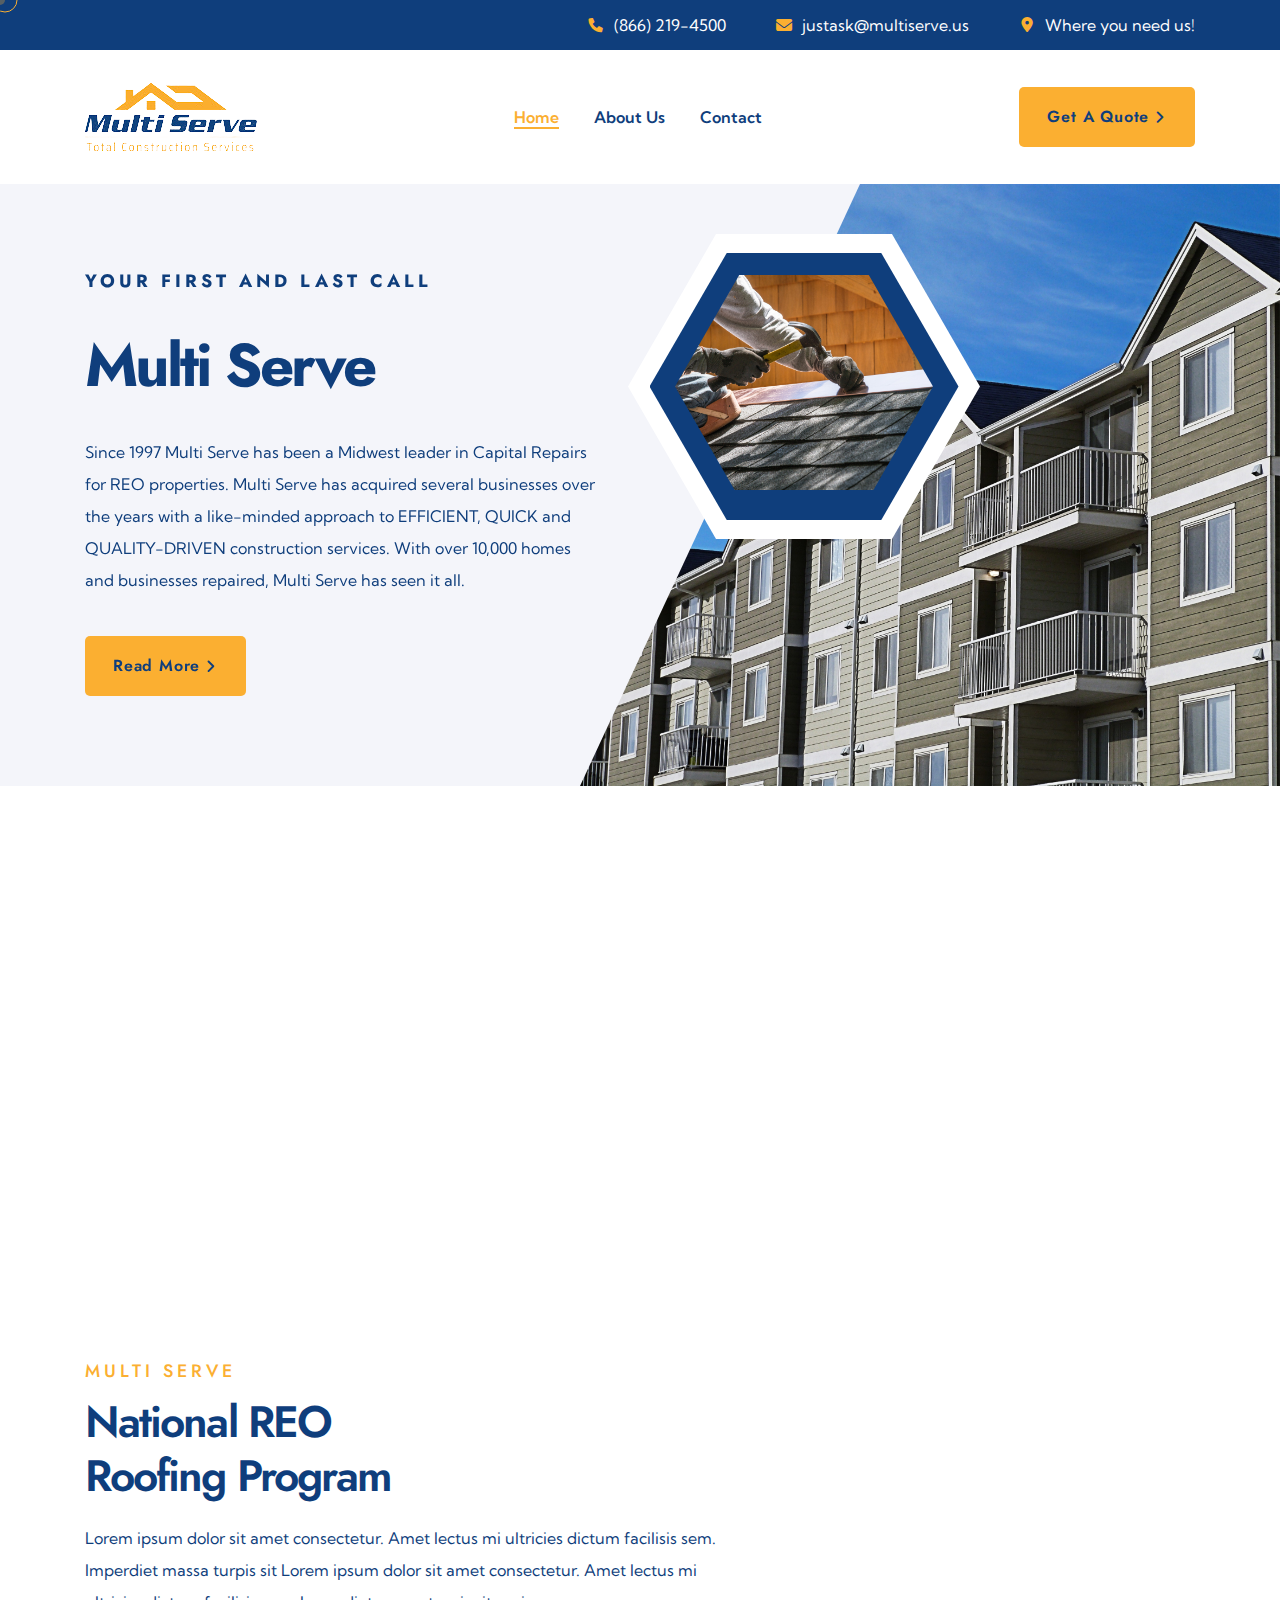
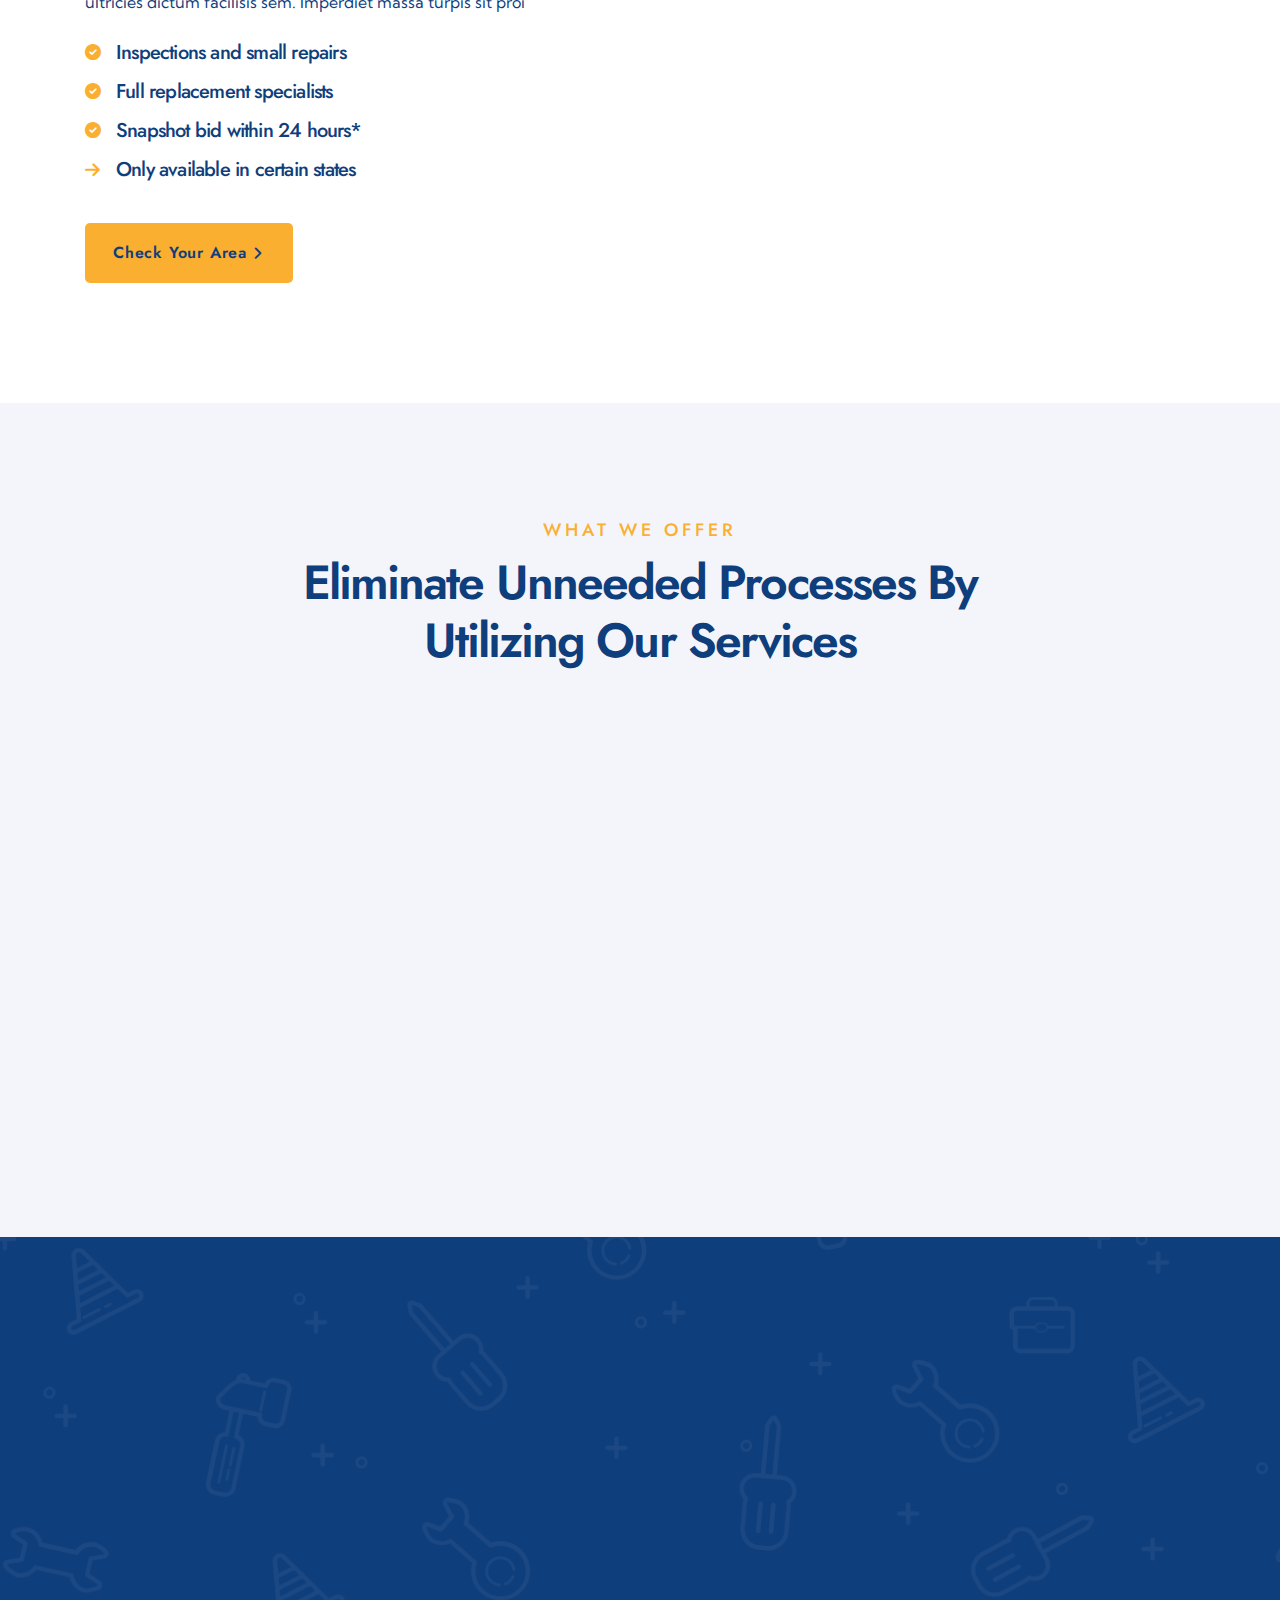
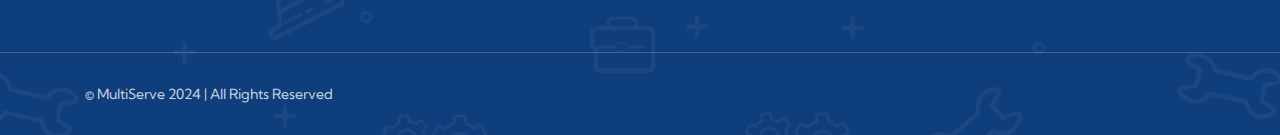
==== commit 27a3bfad: "header fix" ====
--- a/index.html
+++ b/index.html
@@ -135,39 +135,41 @@
                         </div>
                     </div>
                 </div>
-                <nav class="main-menu main-menu-three">
-                    <div class="main-menu-three__wrapper">
-                        <div class="container">
-                            <div class="main-menu-three__wrapper-inner">
-                                <div class="main-menu-three__logo">
-                                    <a href="index.html"><img src="assets/images/resources/logo-full.png" alt=""></a>
-                                </div>
-                                <div class="main-menu-three__left">
-                                    <div class="main-menu-three__main-menu-box">
-                                        <a href="#" class="mobile-nav__toggler"><i class="fa fa-bars"></i></a>
-                                        <ul class="main-menu__list">
-                                            <li>
-                                                <a href="index.html">Home </a>
-                                            </li>
-                                            <li>
-                                                <a href="about.html">About Us</a>
-                                            </li>
-                                            <li>
-                                                <a href="contact.html">Contact</a>
-                                            </li>
-                                        </ul>
-                                    </div>
-                                </div>
-                                <div class="main-menu-three__right">
-                                    <div class="main-menu-three__btn-box">
-                                        <a href="contact.html" class="main-menu-three__btn thm-btn">Get a quote<span
-                                                class="icon-arrow-left"></span></a>
-                                    </div>
-                                </div>
-                            </div>
-                        </div>
-                    </div>
-                </nav>
+            </div>
+
+            <nav class="main-menu main-menu-three">
+                <div class="main-menu-three__wrapper">
+                    <div class="container">
+                        <div class="main-menu-three__wrapper-inner">
+                            <div class="main-menu-three__logo">
+                                <a href="index.html"><img src="assets/images/resources/logo-full.png" alt=""></a>
+                            </div>
+                            <div class="main-menu-three__left">
+                                <div class="main-menu-three__main-menu-box">
+                                    <a href="#" class="mobile-nav__toggler"><i class="fa fa-bars"></i></a>
+                                    <ul class="main-menu__list">
+                                        <li>
+                                            <a href="index.html">Home </a>
+                                        </li>
+                                        <li>
+                                            <a href="about.html">About Us</a>
+                                        </li>
+                                        <li>
+                                            <a href="contact.html">Contact</a>
+                                        </li>
+                                    </ul>
+                                </div>
+                            </div>
+                            <div class="main-menu-three__right">
+                                <div class="main-menu-three__btn-box">
+                                    <a href="contact.html" class="main-menu-three__btn thm-btn">Get a quote<span
+                                            class="icon-arrow-left"></span></a>
+                                </div>
+                            </div>
+                        </div>
+                    </div>
+                </div>
+            </nav>
         </header>
 
         <div class="stricky-header stricked-menu main-menu main-menu-three">
--- a/assets/css/styles.css
+++ b/assets/css/styles.css
@@ -1935,7 +1935,7 @@
   position: relative;
   display: flex;
   align-items: center;
-  justify-content: space-between;
+  justify-content: end;
   flex-wrap: wrap;
   padding: 9px 0px 9px;
 }
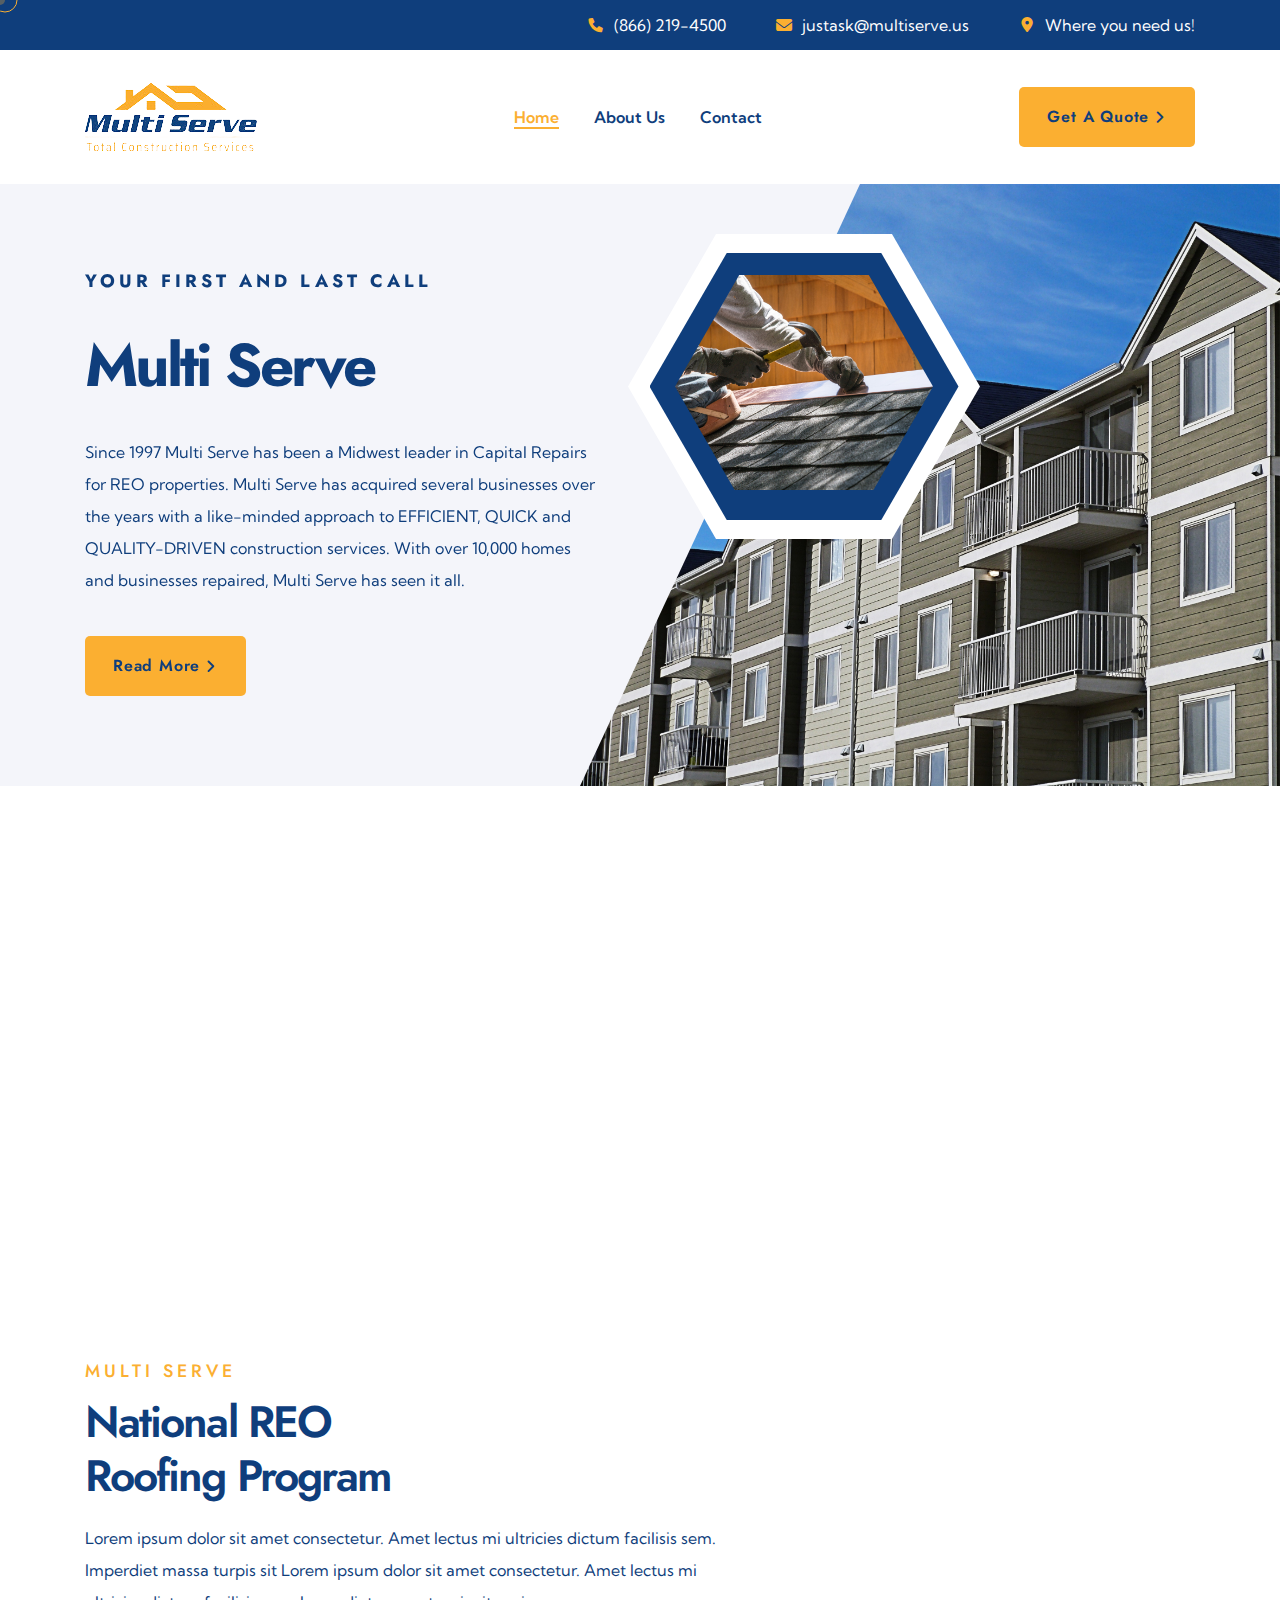
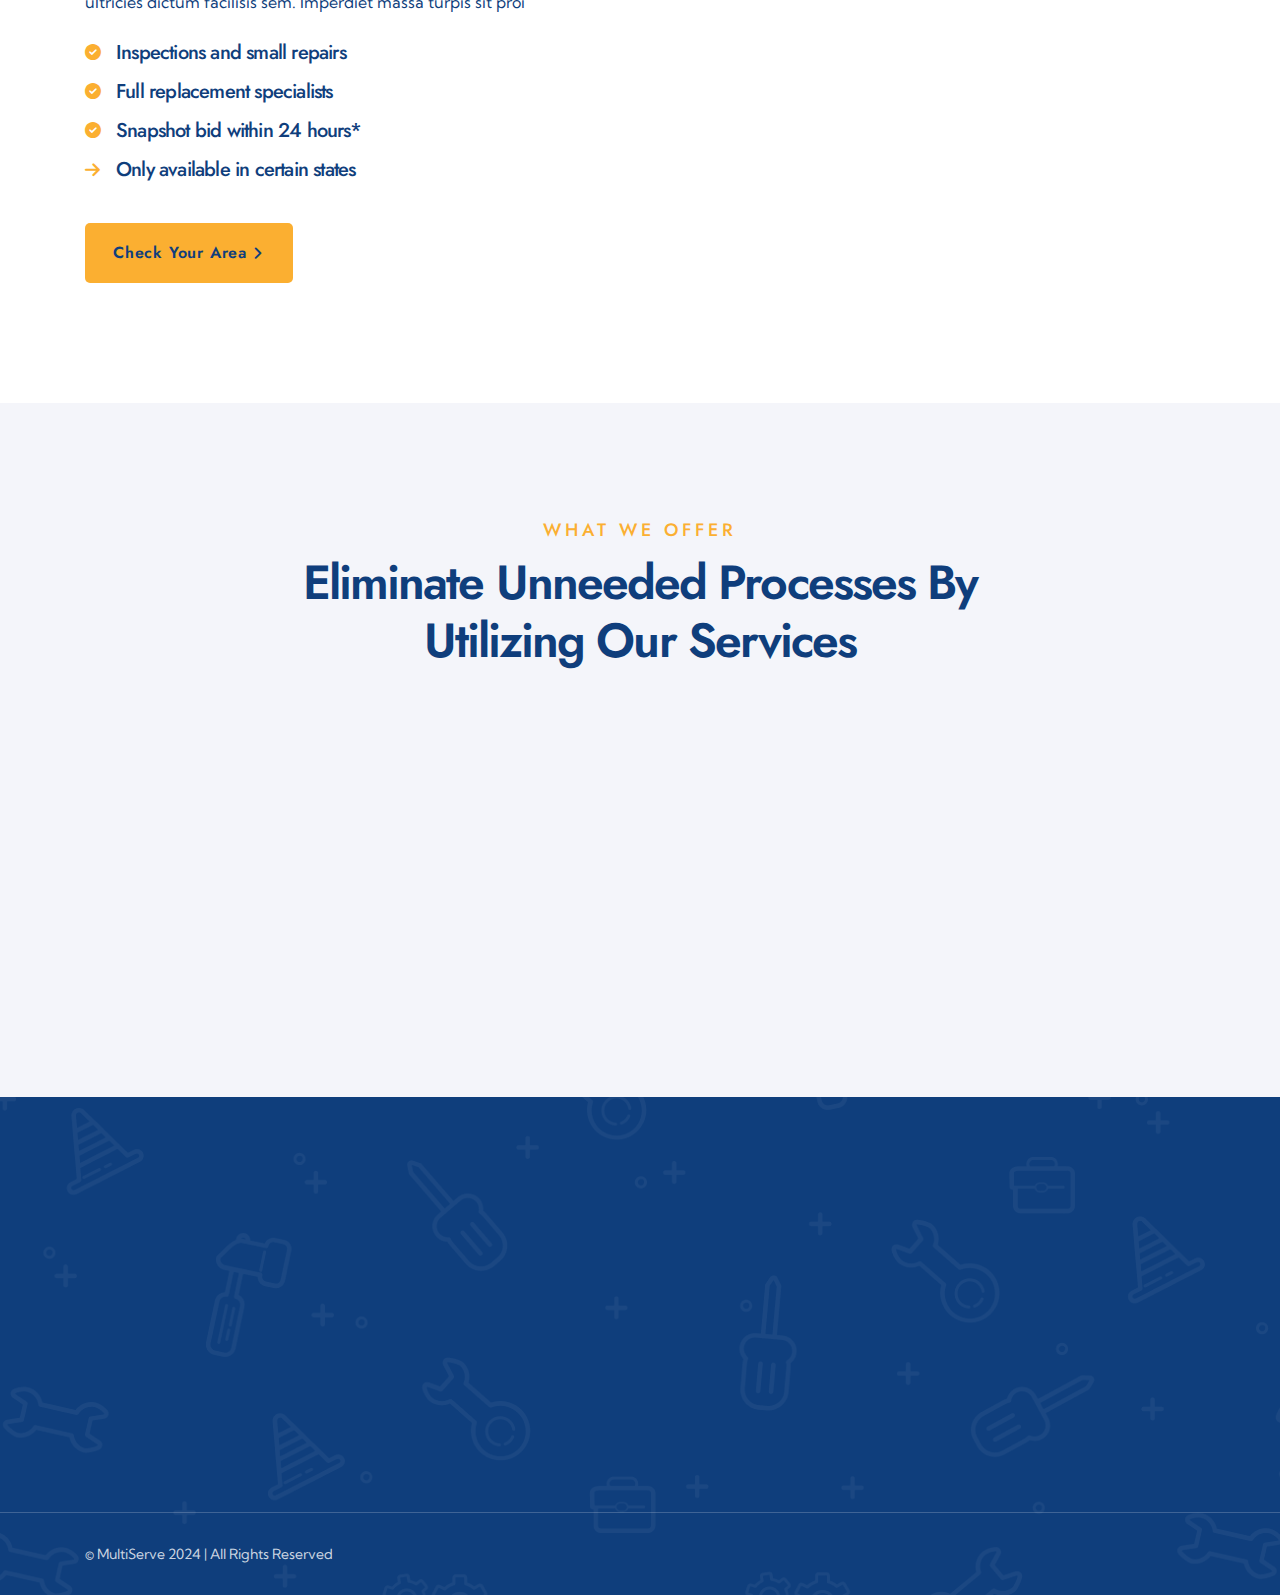
==== commit 177873ac: "services" ====
--- a/index.html
+++ b/index.html
@@ -4,13 +4,13 @@
 <head>
     <meta charset="UTF-8" />
     <meta name="viewport" content="width=device-width, initial-scale=1.0" />
-    <title> Home | MultiServe </title>
+    <title> Home | Multi Serve </title>
     <!-- favicons Icons -->
     <link rel="apple-touch-icon" sizes="180x180" href="assets/images/favicons/apple-touch-icon.png" />
     <link rel="icon" type="image/png" sizes="32x32" href="assets/images/favicons/favicon-32x32.png" />
     <link rel="icon" type="image/png" sizes="16x16" href="assets/images/favicons/favicon-16x16.png" />
     <link rel="manifest" href="assets/images/favicons/site.webmanifest" />
-    <meta name="description" content="Home | MultiServe" />
+    <meta name="description" content="Home | Multi Serve" />
 
     <!-- fonts -->
     <link rel="preconnect" href="https://fonts.googleapis.com">
@@ -47,50 +47,6 @@
 
     <div class="custom-cursor__cursor"></div>
     <div class="custom-cursor__cursor-two"></div>
-
-    <!-- preloader -->
-    <div class="loader-wrap">
-        <div class="preloader">
-            <div id="handle-preloader" class="handle-preloader">
-                <div class="animation-preloader">
-                    <div class="spinner"></div>
-                    <div class="txt-loading">
-                        <span data-text-preloader="M" class="letters-loading">
-                            M
-                        </span>
-                        <span data-text-preloader="U" class="letters-loading">
-                            U
-                        </span>
-                        <span data-text-preloader="L" class="letters-loading">
-                            L
-                        </span>
-                        <span data-text-preloader="T" class="letters-loading">
-                            T
-                        </span>
-                        <span data-text-preloader="I" class="letters-loading">
-                            I
-                        </span>
-                        <span data-text-preloader="S" class="letters-loading">
-                            S
-                        </span>
-                        <span data-text-preloader="E" class="letters-loading">
-                            E
-                        </span>
-                        <span data-text-preloader="R" class="letters-loading">
-                            R
-                        </span>
-                        <span data-text-preloader="V" class="letters-loading">
-                            V
-                        </span>
-                        <span data-text-preloader="E" class="letters-loading">
-                            E
-                        </span>
-                    </div>
-                </div>
-            </div>
-        </div>
-    </div>
-    <!-- preloader end -->
 
     <div class="page-wrapper">
         <header class="main-header-three">
@@ -250,11 +206,11 @@
                             <div class="services-four__icon">
                                 <span class="icon-pros"></span>
                             </div>
-                            <div class="services-four__title"><a href="roof-repair-pros.html">Capital Repair</a></div>
+                            <div class="services-four__title"><a href="#">Capital Repair</a></div>
                             <p class="services-four__text">Our Capital Repair Services have performed work in over
                                 10,000 homes throughout...</p>
                             <div class="services-four__read-more">
-                                <a href="roof-repair-pros.html">Read More<span class="icon-right-arrow"></span></a>
+                                <a href="about.html#services">Read More<span class="icon-right-arrow"></span></a>
                             </div>
                         </div>
                     </div>
@@ -265,14 +221,13 @@
                             <div class="services-four__icon">
                                 <span class="icon-window"></span>
                             </div>
-                            <div class="services-four__title"><a href="elevate-roof-solutions.html">Multi-Family
+                            <div class="services-four__title"><a href="#">Multi-Family
                                     Services</a>
                             </div>
                             <p class="services-four__text">From deferred maintenance to full campus upgrades, Multi
                                 Serve is well...</span></p>
                             <div class="services-four__read-more">
-                                <a href="elevate-roof-solutions.html">Read More<span
-                                        class="icon-right-arrow"></span></a>
+                                <a href="about.html#services">Read More<span class="icon-right-arrow"></span></a>
                             </div>
                         </div>
                     </div>
@@ -283,11 +238,11 @@
                             <div class="services-four__icon">
                                 <span class="icon-cap"></span>
                             </div>
-                            <div class="services-four__title"><a href="roof-repair-pros.html">National Roofing</a></div>
+                            <div class="services-four__title"><a href="#">National Roofing</a></div>
                             <p class="services-four__text">Cosmetic or Full Structural Repairs - Roofing, Siding,
                                 Windows, Doors, Mechanics...
                             <div class="services-four__read-more">
-                                <a href="roof-repair-pros.html">Read More<span class="icon-right-arrow"></span></a>
+                                <a href="about.html#services">Read More<span class="icon-right-arrow"></span></a>
                             </div>
                         </div>
                     </div>
@@ -298,14 +253,13 @@
                             <div class="services-four__icon">
                                 <span class="icon-floor"></span>
                             </div>
-                            <div class="services-four__title"><a href="elite-roof-installations.html">Realtor
+                            <div class="services-four__title"><a href="#">Realtor
                                     Partnership</a>
                             </div>
                             <p class="services-four__text">We provide you with the tools needed to work hand-in-hand
                                 with us to acquire...</p>
                             <div class="services-four__read-more">
-                                <a href="premier-roof-maintenance.html">Read More<span
-                                        class="icon-right-arrow"></span></a>
+                                <a href="about.html#services">Read More<span class="icon-right-arrow"></span></a>
                             </div>
                         </div>
                     </div>
@@ -506,27 +460,6 @@
                                 <span class="icon-eaves"></span>
                             </div>
                             <h3 class="process-one__title">Compliance</h3>
-                        </div>
-                    </div>
-                    <!--Process One Single End-->
-                    <div class="col-0 col-xl-1"></div>
-                    <!--Process One Single Start-->
-                    <div class="col-xl-5 col-lg-6 wow fadeInRight">
-                        <div class="process-one__single">
-                            <div class="process-one__icon">
-                                <span class="icon-eaves"></span>
-                            </div>
-                            <h3 class="process-one__title">Light and full construction</h3>
-                        </div>
-                    </div>
-                    <!--Process One Single End-->
-                    <!--Process One Single Start-->
-                    <div class="col-xl-5 col-lg-6 wow fadeInRight">
-                        <div class="process-one__single">
-                            <div class="process-one__icon">
-                                <span class="icon-eaves"></span>
-                            </div>
-                            <h3 class="process-one__title">Mold/Asbestos abatement</h3>
                         </div>
                     </div>
                     <!--Process One Single End-->
@@ -588,19 +521,19 @@
                                     </div>
                                     <ul class="footer-widget-two__services-list list-unstyled">
                                         <li>
-                                            <a href="elite-roof-installations.html"><span
-                                                    class="icon-arrow-left"></span>REO Capital Repair</a>
-                                        </li>
-                                        <li>
-                                            <a href="roof-repair-pros.html"><span
+                                            <a href="about.html#services"><span class="icon-arrow-left"></span>REO
+                                                Capital Repair</a>
+                                        </li>
+                                        <li>
+                                            <a href="about.html#services"><span
                                                     class="icon-arrow-left"></span>Multi-Family Services</a>
                                         </li>
                                         <li>
-                                            <a href="elevate-roof-solutions.html"><span
-                                                    class="icon-arrow-left"></span>National Roofing Program</a>
-                                        </li>
-                                        <li>
-                                            <a href="elevate-roof-solutions.html"><span
+                                            <a href="about.html#services"><span class="icon-arrow-left"></span>National
+                                                Roofing Program</a>
+                                        </li>
+                                        <li>
+                                            <a href="about.html#services"><span
                                                     class="icon-arrow-left"></span>Partnership Program</a>
                                         </li>
                                     </ul>
--- a/assets/css/styles.css
+++ b/assets/css/styles.css
@@ -1928,6 +1928,7 @@
 .main-menu-three__top {
   position: relative;
   display: block;
+  height: 50px;
   background-color: var(--multiserve-secondary);
 }
 
@@ -8955,8 +8956,9 @@
 .testimonial-three {
   position: relative;
   display: block;
-  padding: 0 0 120px;
+  padding: 120px 0 120px;
   z-index: 1;
+  background-color: var(--multiserve-primary);
 }
 
 .testimonial-three__left {
@@ -9072,6 +9074,7 @@
   align-items: center;
   width: 60px;
   height: 60px;
+  background-color: white;
   color: var(--multiserve-secondary);
   border: 2px solid var(--multiserve-bdr-color);
   font-size: 16px;
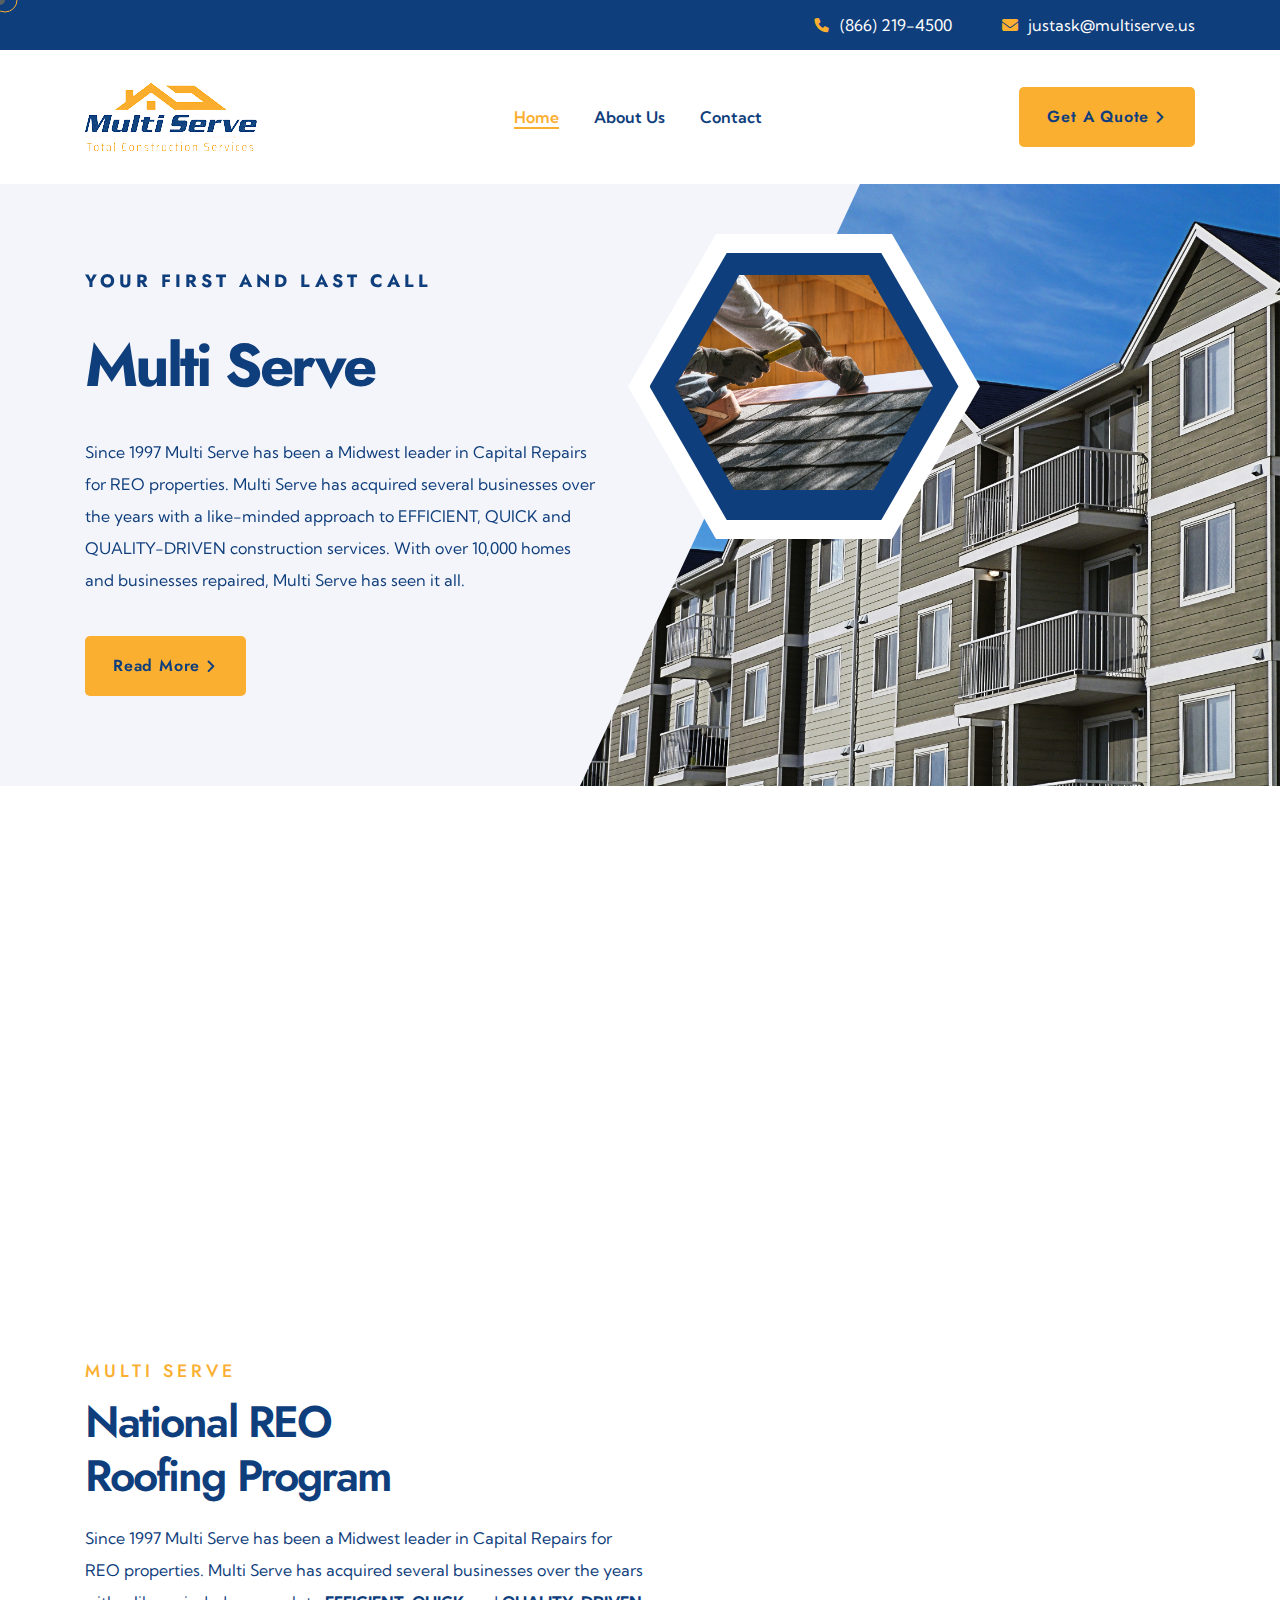
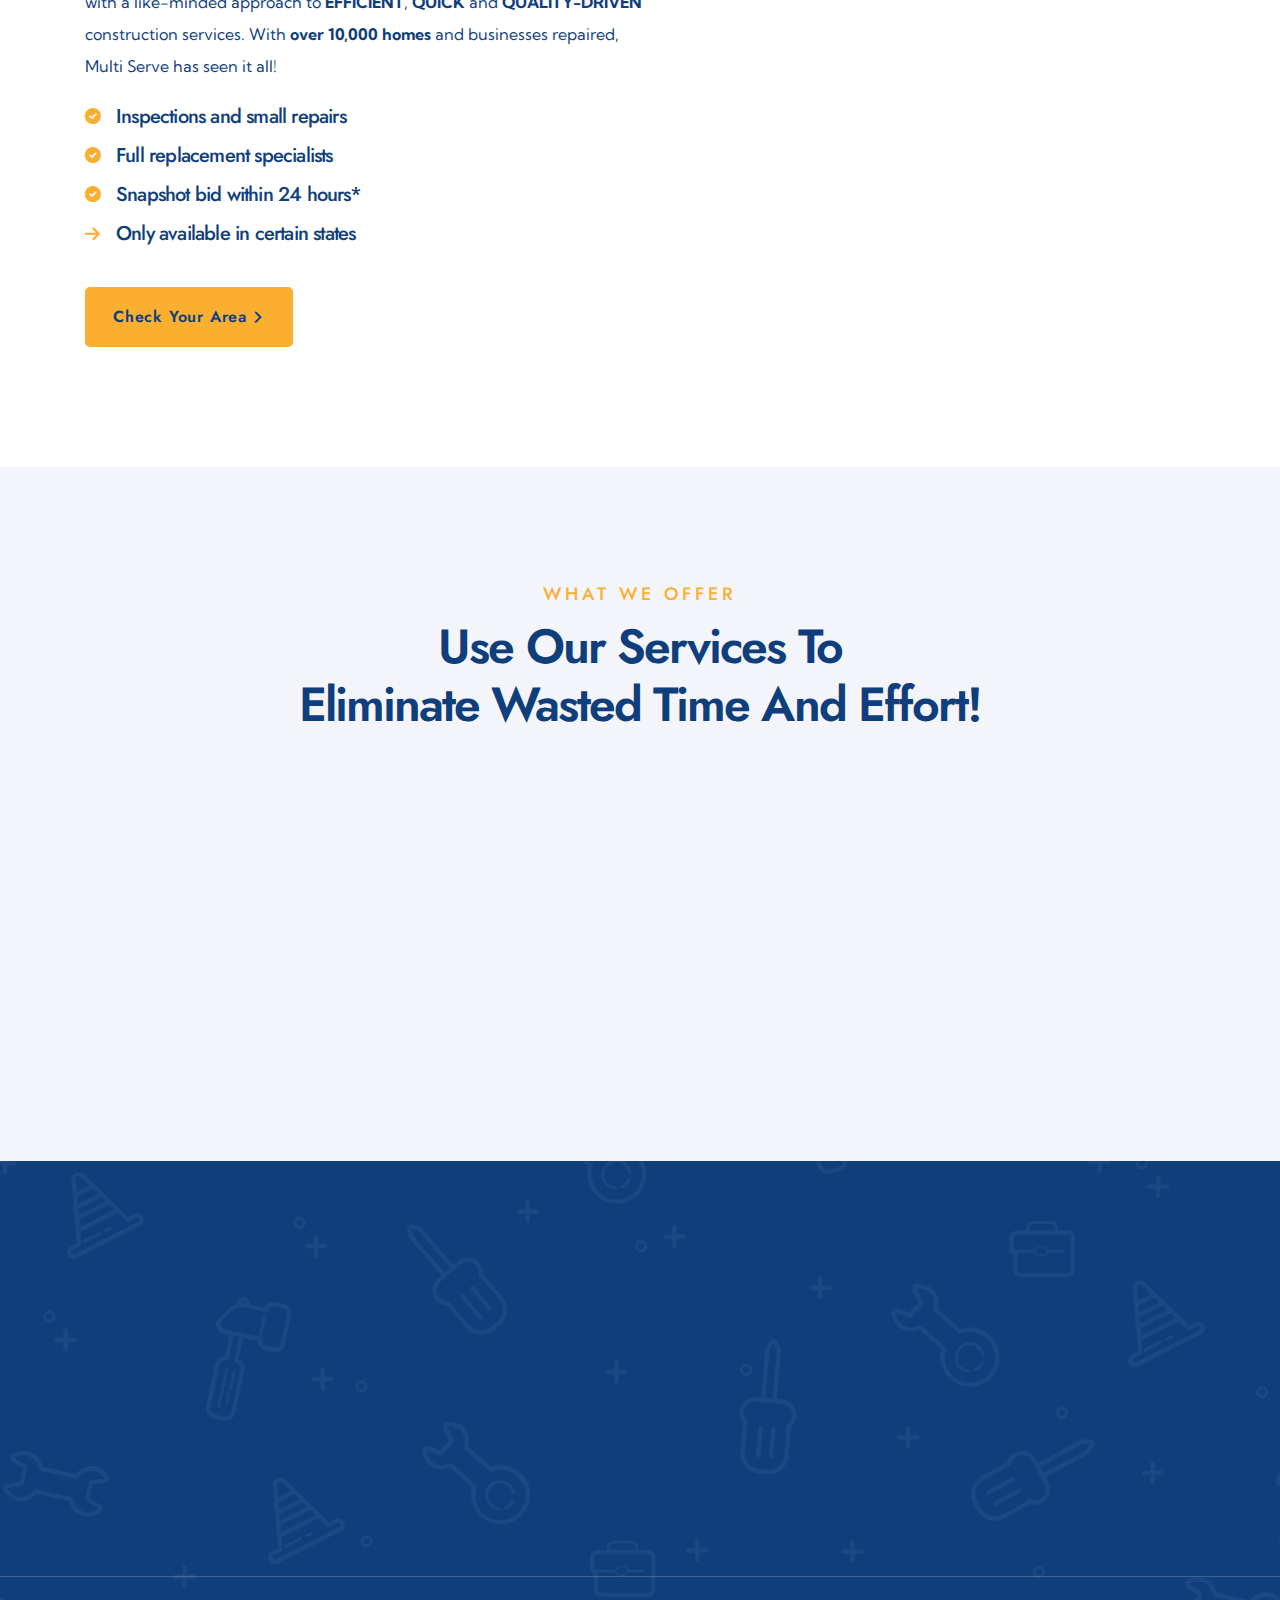
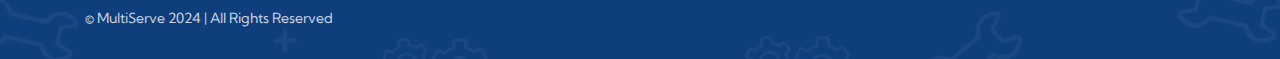
==== commit 54aff6b3: "QA" ====
--- a/index.html
+++ b/index.html
@@ -71,14 +71,6 @@
                                     <div class="text">
                                         <p><a href="mailto:justask@multiserve.us">justask@multiserve.us</a>
                                         </p>
-                                    </div>
-                                </li>
-                                <li>
-                                    <div class="icon">
-                                        <i class="icon-location"></i>
-                                    </div>
-                                    <div class="text">
-                                        <p>Where you need us!</p>
                                     </div>
                                 </li>
                             </ul>
@@ -225,7 +217,7 @@
                                     Services</a>
                             </div>
                             <p class="services-four__text">From deferred maintenance to full campus upgrades, Multi
-                                Serve is well...</span></p>
+                                Serve is well equipped...</span></p>
                             <div class="services-four__read-more">
                                 <a href="about.html#services">Read More<span class="icon-right-arrow"></span></a>
                             </div>
@@ -239,8 +231,8 @@
                                 <span class="icon-cap"></span>
                             </div>
                             <div class="services-four__title"><a href="#">National Roofing</a></div>
-                            <p class="services-four__text">Cosmetic or Full Structural Repairs - Roofing, Siding,
-                                Windows, Doors, Mechanics...
+                            <p class="services-four__text">Since 1997 Multi Serve has been a Midwest leader in Capital
+                                Repairs for REO properties...
                             <div class="services-four__read-more">
                                 <a href="about.html#services">Read More<span class="icon-right-arrow"></span></a>
                             </div>
@@ -281,10 +273,13 @@
                                 </div>
                                 <h2 class="section-title__title">National REO <br>Roofing Program</h2>
                             </div>
-                            <p class="about-two__text">Lorem ipsum dolor sit amet consectetur. Amet lectus mi ultricies
-                                dictum facilisis sem.<br> Imperdiet massa turpis sit Lorem ipsum dolor sit amet
-                                consectetur.
-                                Amet lectus mi<br> ultricies dictum facilisis sem. Imperdiet massa turpis sit proi</p>
+                            <p class="about-two__text">
+                                Since 1997 Multi Serve has been a Midwest leader in Capital Repairs
+                                for <br /> REO properties. Multi Serve has acquired several businesses over
+                                the years <br /> with a like-minded approach to <b>EFFICIENT</b>, <b>QUICK</b> and
+                                <b>QUALITY-DRIVEN</b> <br /> construction services. With <b>over 10,000 homes</b> and
+                                businesses repaired, <br /> Multi Serve has seen it all!
+                            </p>
                             <ul class="about-two__points list-unstyled">
                                 <li>
                                     <div class="icon">
@@ -312,12 +307,12 @@
                                 </li>
                             </ul>
                             <div class="about-two__btn-box">
-                                <a href="about.html" class="about-two__btn thm-btn">Check your area<span
+                                <a href="contact.html" class="about-two__btn thm-btn">Check your area<span
                                         class="icon-arrow-left"></span></a>
                             </div>
                         </div>
                     </div>
-                    <div class="col-xl-5">
+                    <div class="col-xl-5" style="display: flex; justify-content: center; align-items: center;">
                         <div class="about-two__right wow slideInRight" data-wow-delay="100ms"
                             data-wow-duration="2500ms">
                             <div class="about-two__img-box">
@@ -380,7 +375,7 @@
                     <div class="section-title__tagline-box">
                         <span class="section-title__tagline">WHAT WE OFFER</span>
                     </div>
-                    <h2 class="section-title__title">Eliminate unneeded processes by<br> utilizing our services</h2>
+                    <h2 class="section-title__title">Use Our Services to<br> Eliminate Wasted Time and Effort!</h2>
                 </div>
                 <div class="row">
                     <!--Process One Single Start-->
@@ -449,7 +444,7 @@
                             <div class="process-one__icon">
                                 <span class="icon-eaves"></span>
                             </div>
-                            <h3 class="process-one__title">Mechanics</h3>
+                            <h3 class="process-one__title">Mechanicals</h3>
                         </div>
                     </div>
                     <!--Process One Single End-->
@@ -556,12 +551,6 @@
                                                 <span class="icon-envolop"></span>
                                             </div>
                                             <a href="mailto:justask@multiserve.us">justask@multiserve.us</a>
-                                        </li>
-                                        <li>
-                                            <div class="icon">
-                                                <span class="icon-location"></span>
-                                            </div>
-                                            <p>Where you need us!</p>
                                         </li>
                                     </ul>
                                 </div>
--- a/assets/css/styles.css
+++ b/assets/css/styles.css
@@ -6549,7 +6549,7 @@
 .about-two__right {
   position: relative;
   display: block;
-  margin-left: 60px;
+  margin-left: 40px;
   margin-top: 29px;
 }
 
@@ -8956,7 +8956,6 @@
 .testimonial-three {
   position: relative;
   display: block;
-  padding: 120px 0 120px;
   z-index: 1;
   background-color: var(--multiserve-primary);
 }
--- a/assets/css/styles-responsive.css
+++ b/assets/css/styles-responsive.css
@@ -1,4 +1,8 @@
 @media only screen and (min-width: 1200px) and (max-width: 1319px) {
+  .testimonial-three {
+    padding: 120px 0 120px;
+  }
+
   .service-one__single {
     padding: 40px 20px 32px;
   }
@@ -438,6 +442,10 @@
     line-height: 45px;
   }
 
+  .testimonial-three {
+    padding: 80px 0 80px;
+  }
+
   .testimonial-three__left {
     max-width: 600px;
     margin: 0 auto 50px;
@@ -610,6 +618,11 @@
 
 /* Tablet Layout: 768px. */
 @media only screen and (min-width: 768px) and (max-width: 991px) {
+  .custom-cursor__cursor,
+  .custom-cursor__cursor-two {
+    display: none !important;
+  }
+
   .about-one__left {
     max-width: 600px;
     margin: 0 auto;
@@ -845,6 +858,10 @@
     margin: 0 auto;
   }
 
+  .testimonial-three {
+    padding: 50px 0 50px;
+  }
+
   .cta-two__contact-input-box {
     justify-content: inherit;
     gap: 20px;
@@ -1067,6 +1084,11 @@
 
 /* Mobile Layout: 320px. */
 @media only screen and (max-width: 767px) {
+  .custom-cursor__cursor,
+  .custom-cursor__cursor-two {
+    display: none !important;
+  }
+
   .section-title__title br {
     display: none;
   }
@@ -1187,6 +1209,19 @@
 
   .cta-one__input-box input[type='email'] {
     width: 100%;
+  }
+
+  #about-quality {
+    margin-top: 24px;
+  }
+
+  #offer-flip > br,
+  #clarifications > * br {
+    display: none;
+  }
+
+  #clarifications {
+    padding-right: 8px;
   }
 
   .testimonial-one__top-text {
@@ -1430,6 +1465,10 @@
     margin-top: 20px;
   }
 
+  .testimonial-three {
+    padding: 30px 0 30px;
+  }
+
   .testimonial-three__left {
     margin-bottom: 50px;
   }
@@ -2175,6 +2214,13 @@
 }
 
 @media only screen and (min-width: 1200px) and (max-width: 1420px) {
+  .testimonial-three {
+    padding: 120px 0 120px;
+  }
+  #clarifications {
+    padding: 120px 0 120px;
+  }
+
   .main-slider-two__img {
     max-width: 700px;
   }
@@ -2345,6 +2391,11 @@
 }
 
 @media (max-width: 767px) {
+  #clarifications {
+    padding: 30px 0 30px;
+    margin-left: 8px;
+  }
+
   .about-three__img-3 {
     display: none;
   }
@@ -2422,7 +2473,13 @@
   }
 }
 
-@media only screen and (min-width: 1500px) and (max-width: 1790px) {
+@media only screen and (min-width: 1500px) {
+  .testimonial-three {
+    padding: 120px 0 120px;
+  }
+  #clarifications {
+    padding: 120px 0 120px;
+  }
   .main-menu__top-inner {
     padding: 9px 365px 9px;
     padding-right: 80px;
@@ -2430,6 +2487,12 @@
 }
 
 @media only screen and (min-width: 1320px) and (max-width: 1499px) {
+  .testimonial-three {
+    padding: 120px 0 120px;
+  }
+  #clarifications {
+    padding: 120px 0 120px;
+  }
   .main-menu__top-inner {
     padding: 9px 300px 9px;
     padding-right: 20px;
@@ -2442,6 +2505,12 @@
 }
 
 @media only screen and (min-width: 1200px) and (max-width: 1400px) {
+  .testimonial-three {
+    padding: 120px 0 120px;
+  }
+  #clarifications {
+    padding: 120px 0 120px;
+  }
   .main-menu-five__top-inner {
     padding: 9px 225px 9px;
     padding-right: 25px;
